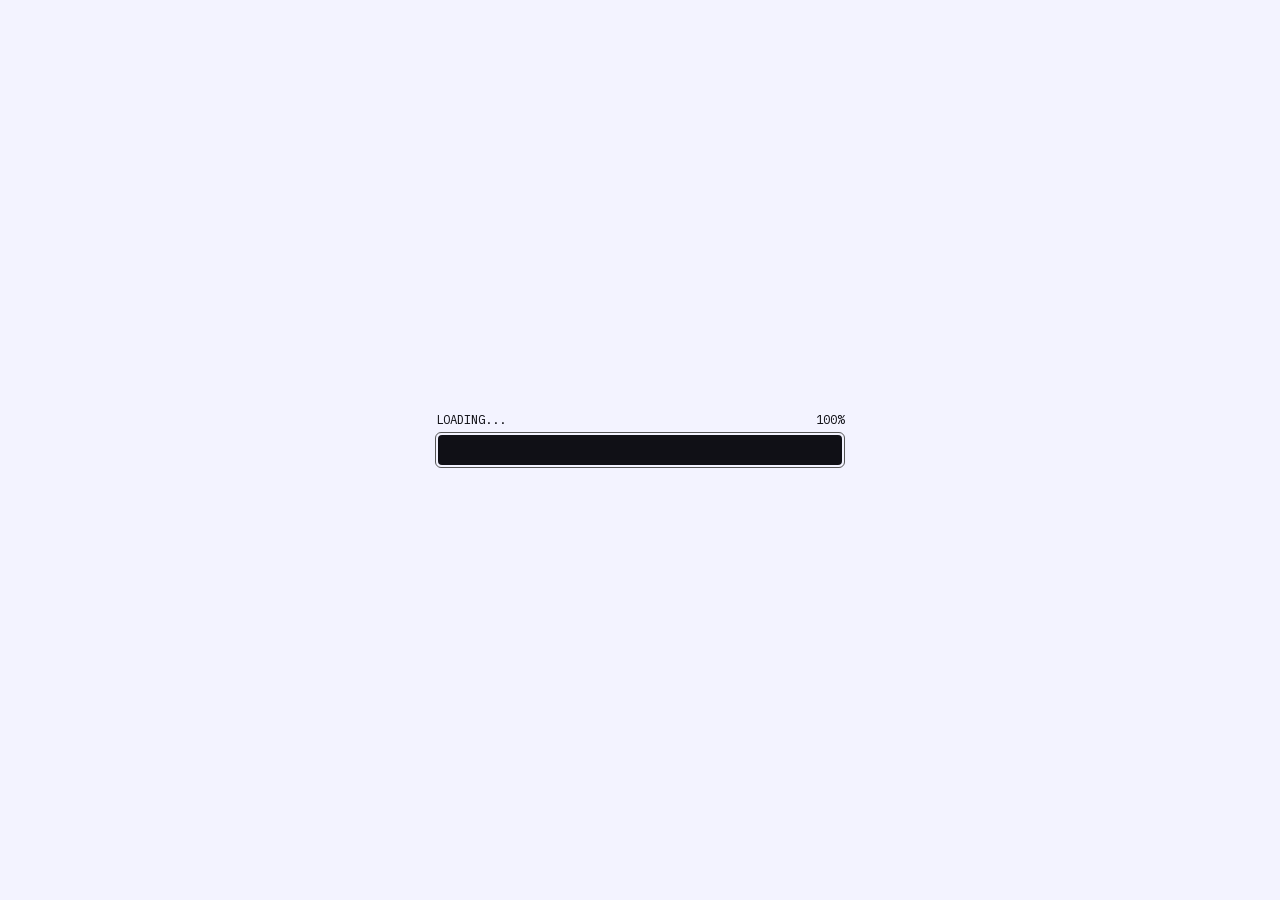
==== contact/index.html @ 95f92604 "Сайт: страницы, стили, шрифты" ====
<!DOCTYPE html><html lang="ru" data-op-end="false"> <head><meta charset="UTF-8"><meta name="viewport" content="width=device-width, initial-scale=1"><link rel="preload" as="style" fetchpriority="high" href="../fonts/fonts.css"><link rel="stylesheet" href="../fonts/fonts.css"><link rel="preload" href="../images/meme_full.webp" as="image" type="image/webp" fetchpriority="high"><link rel="icon" type="image/svg+xml" href="../favicon.svg"><title>Контакты — Андрей Хитров</title><meta name="description" content="Внедряю Claude и другие модели в рабочие процессы компаний — с правилами, проверками и предсказуемым результатом. И делаю веб-продукты, которые раньше требовали целой команды."><link rel="canonical" href="https://drynyakhitrov-byte.github.io/contact/"><link rel="sitemap" href="../sitemap.xml"><meta property="og:title" content="Контакты — Андрей Хитров"><meta property="og:description" content="Внедряю Claude и другие модели в рабочие процессы компаний — с правилами, проверками и предсказуемым результатом. И делаю веб-продукты, которые раньше требовали целой команды."><meta property="og:url" content="https://drynyakhitrov-byte.github.io/contact/"><meta property="og:image" content="https://drynyakhitrov-byte.github.io/og-image.png"><meta property="og:site_name" content="Андрей Хитров — портфолио"><meta property="og:locale" content="ru_RU"><meta name="twitter:card" content="summary_large_image"><meta name="twitter:title" content="Контакты — Андрей Хитров"><meta name="twitter:description" content="Внедряю Claude и другие модели в рабочие процессы компаний — с правилами, проверками и предсказуемым результатом. И делаю веб-продукты, которые раньше требовали целой команды."><link rel="stylesheet" href="../_astro/style.COBHKi4A.css"><script type="module" src="../_astro/hoisted.DLZDcrRD.js"></script></head> <body>  <div class="_loading_xfgot_1" data-js="loading"> <div class="_loadingMain_xfgot_10" data-js="loading-main"> <p class="_loadingText_xfgot_33" data-js="loading-text"> <span>loading...</span> <span data-js="loading-percent">0%</span> </p> <div class="_loadingProgress_xfgot_45"></div> </div>  <div class="_loadingLinks_xfgot_71"> <a href="#" class="_root_2nwwz_1" data-invert="false" target="_blank" rel="noreferrer"> <span class="_inner_2nwwz_27"> Telegram<span class="_arrow_2nwwz_35"><svg width="12" height="9" viewBox="0 0 12 9" fill="none" xmlns="http://www.w3.org/2000/svg"> <path d="M7.10603 8.30204L6.19403 7.39004L7.82803 5.75604L8.77803 4.95804L8.75903 4.90104L6.93503 5.01504H0.551025V3.72304H6.93503L8.75903 3.83704L8.77803 3.78004L7.82803 2.98204L6.19403 1.34804L7.10603 0.436035L11.039 4.36904L7.10603 8.30204Z" fill="currentColor"></path> </svg></span> </span> </a><a href="mailto:andrei.khitrov34@gmail.com" class="_root_2nwwz_1" data-invert="false" target="_blank" rel="noreferrer"> <span class="_inner_2nwwz_27"> Email<span class="_arrow_2nwwz_35"><svg width="12" height="9" viewBox="0 0 12 9" fill="none" xmlns="http://www.w3.org/2000/svg"> <path d="M7.10603 8.30204L6.19403 7.39004L7.82803 5.75604L8.77803 4.95804L8.75903 4.90104L6.93503 5.01504H0.551025V3.72304H6.93503L8.75903 3.83704L8.77803 3.78004L7.82803 2.98204L6.19403 1.34804L7.10603 0.436035L11.039 4.36904L7.10603 8.30204Z" fill="currentColor"></path> </svg></span> </span> </a> </div> </div> <div class="_frame_yk7yd_1" data-js="outer-frame"> <svg width="0" height="0" viewBox="0 0 0 0" fill="none" xmlns="http://www.w3.org/2000/svg">  <defs> <mask id="mask">  <rect id="outer-rect-mask-bg" x="0" y="0" width="0" height="0" fill="white"></rect>  <rect class="_rectRadius_yk7yd_30" id="outer-rect-mask-body" x="0" y="0" width="0" height="0" fill="black"></rect> </mask> </defs>  <rect class="_rectBg_yk7yd_23" id="outer-rect-bg" x="0" y="0" width="0" height="0" fill="var(--color-bg)" mask="url(#mask)"></rect>  <rect id="outer-rect-border" class="_rectRadius_yk7yd_30" x="0" y="0" width="0" height="0" stroke-width="1" fill="var(--color-bg)" fill-opacity="0" stroke="var(--color-border)" vector-effect="non-scaling-stroke"></rect> </svg> </div> <div class="_rightTop_yk7yd_45">  <div class="_theme_yk7yd_65"> <button class="_root_bi63f_1" data-color="light" data-js="theme-light" aria-label="светлая тема"></button> <button class="_root_bi63f_1" data-color="dark" data-js="theme-dark" aria-label="тёмная тема"></button> </div>  <p class="_clock_yk7yd_77">А<span class="_clockColon_yk7yd_92">:</span>Х</p> </div> <button class="_button_2f0wn_1" aria-expanded="false" aria-controls="hamburger-menu" data-js="hamburger-button"> <span class="_buttonLine_2f0wn_24"></span> <span class="_buttonLine_2f0wn_24"></span> <span class="_buttonLine_2f0wn_24"></span> </button> <div class="_menu_2f0wn_52" id="hamburger-menu" class="_menu_2f0wn_52" data-js="hamburger-menu" aria-hidden="true"> <ul class="_list_2f0wn_73"> <li> <a href="/" class="_link_2f0wn_81" data-js="hamburger-menu-link"> главная </a> </li><li> <a href="/works/" class="_link_2f0wn_81" data-js="hamburger-menu-link"> проекты </a> </li><li> <a href="/profile/" class="_link_2f0wn_81" data-js="hamburger-menu-link"> обо мне </a> </li><li> <a href="/contact/" class="_link_2f0wn_81" data-js="hamburger-menu-link"> контакты </a> </li> </ul> <div class="_line_2f0wn_100"> <span class="_line_yr5zo_2"></span> </div> <ul class="_sns_2f0wn_74"> <li> <a href="#" class="_link_2f0wn_81" target="_blank" rel="noopener noreferrer" data-js="hamburger-menu-link"> Telegram </a> </li><li> <a href="mailto:andrei.khitrov34@gmail.com" class="_link_2f0wn_81" target="_blank" rel="noopener noreferrer" data-js="hamburger-menu-link"> Email </a> </li> </ul> </div>  <div class="_wrapper_lwnf9_9" data-js="wrapper" tabindex="-1"> <div class="_content_lwnf9_22" data-js="content"> <header class="_header_10du9_1" data-js="header"> <a href="/" class="_logo_10du9_10"><svg width="41" height="40" viewBox="0 0 41 40" fill="none" xmlns="http://www.w3.org/2000/svg" aria-label="Андрей Хитров"> <path d="M16.186 5.55681H0.0167575C0.012313 5.55681 0.00805065 5.55504 0.00490794 5.5519C0.00176522 5.54876 0 5.54449 0 5.54005V0.0167583C0 0.0123138 0.00176522 0.00805145 0.00490794 0.00490874C0.00805065 0.00176602 0.012313 0 0.0167575 0H40.0398C40.0443 0 40.0485 0.00176602 40.0517 0.00490874C40.0548 0.00805145 40.0566 0.0123138 40.0566 0.0167583V5.54005C40.0566 5.54449 40.0548 5.54876 40.0517 5.5519C40.0485 5.55504 40.0443 5.55681 40.0398 5.55681H23.848C23.8452 5.55687 23.8423 5.55768 23.8399 5.55914C23.8374 5.56061 23.8353 5.56269 23.8339 5.56519L20.0314 12.151C20.03 12.1537 20.0279 12.1558 20.0253 12.1574C20.0227 12.1589 20.0198 12.1597 20.0168 12.1597C20.0138 12.1597 20.0108 12.1589 20.0083 12.1574C20.0057 12.1558 20.0035 12.1537 20.0021 12.151L16.2002 5.56519C16.1987 5.56269 16.1967 5.56061 16.1942 5.55914C16.1917 5.55768 16.1889 5.55687 16.186 5.55681Z" fill="currentColor"></path> <path d="M18.4321 12.3909H0.0167575C0.012313 12.3909 0.00805065 12.3891 0.00490794 12.386C0.00176523 12.3829 0 12.3786 0 12.3741V6.93412C0 6.92967 0.00176523 6.92541 0.00490794 6.92227C0.00805065 6.91912 0.012313 6.91736 0.0167575 6.91736H15.1428C15.1457 6.91737 15.1484 6.91809 15.1509 6.91947C15.1534 6.92084 15.1555 6.92282 15.157 6.92521L18.4468 12.3652C18.4484 12.3678 18.4493 12.3708 18.4493 12.3738C18.4494 12.3768 18.4486 12.3798 18.4471 12.3825C18.4456 12.3851 18.4434 12.3873 18.4408 12.3888C18.4381 12.3902 18.4351 12.391 18.4321 12.3909Z" fill="currentColor"></path> <path d="M24.9369 6.91736H40.0389C40.0412 6.91736 40.0435 6.91782 40.0457 6.91871C40.0478 6.91961 40.0498 6.92092 40.0515 6.92257C40.0531 6.92423 40.0544 6.92619 40.0553 6.92835C40.0562 6.93051 40.0567 6.93283 40.0567 6.93516V12.3731C40.0567 12.3754 40.0562 12.3777 40.0553 12.3799C40.0544 12.3821 40.0531 12.384 40.0515 12.3857C40.0498 12.3873 40.0478 12.3887 40.0457 12.3895C40.0435 12.3904 40.0412 12.3909 40.0389 12.3909H21.6481C21.645 12.3909 21.6418 12.3901 21.6391 12.3885C21.6363 12.3869 21.6341 12.3846 21.6325 12.3818C21.631 12.379 21.6302 12.3758 21.6303 12.3727C21.6303 12.3695 21.6313 12.3664 21.6329 12.3637L24.9217 6.92574C24.9233 6.92316 24.9255 6.92104 24.9282 6.91957C24.9308 6.91811 24.9338 6.91734 24.9369 6.91736Z" fill="currentColor"></path> <path d="M40.0566 26.0303C40.0566 26.034 40.0551 26.0376 40.0524 26.0403C40.0498 26.0429 40.0462 26.0444 40.0424 26.0444H0.0141397C0.0103897 26.0444 0.00679328 26.0429 0.00414162 26.0403C0.00148996 26.0376 0 26.034 0 26.0303V13.6085C0 13.6047 0.00148996 13.6012 0.00414162 13.5985C0.00679328 13.5958 0.0103897 13.5944 0.0141397 13.5944H40.0424C40.0462 13.5944 40.0498 13.5958 40.0524 13.5985C40.0551 13.6012 40.0566 13.6047 40.0566 13.6085V26.0303ZM34.0106 19.1737C34.0106 19.1688 34.0087 19.1642 34.0053 19.1607C34.0018 19.1573 33.9972 19.1554 33.9923 19.1554H6.14805C6.14319 19.1554 6.13852 19.1573 6.13509 19.1607C6.13165 19.1642 6.12972 19.1688 6.12972 19.1737V20.4525C6.12972 20.4574 6.13165 20.462 6.13509 20.4655C6.13852 20.4689 6.14319 20.4709 6.14805 20.4709H33.9923C33.9972 20.4709 34.0018 20.4689 34.0053 20.4655C34.0087 20.462 34.0106 20.4574 34.0106 20.4525V19.1737Z" fill="currentColor"></path> <path d="M7.75052 34.4222V27.5661C7.75052 27.5615 7.75234 27.5571 7.75558 27.5539C7.75882 27.5507 7.76322 27.5488 7.7678 27.5488H40.0393C40.0439 27.5488 40.0483 27.5507 40.0515 27.5539C40.0548 27.5571 40.0566 27.5615 40.0566 27.5661V39.9827C40.0566 39.9872 40.0548 39.9916 40.0515 39.9949C40.0483 39.9981 40.0439 39.9999 40.0393 39.9999H0.0172817C0.0126983 39.9999 0.00830228 39.9981 0.00506136 39.9949C0.00182044 39.9916 0 39.9872 0 39.9827V27.5661C0 27.5615 0.00182044 27.5571 0.00506136 27.5539C0.00830228 27.5507 0.0126983 27.5488 0.0172817 27.5488H6.11244C6.11702 27.5488 6.12142 27.5507 6.12466 27.5539C6.1279 27.5571 6.12972 27.5615 6.12972 27.5661V34.4222C6.12972 34.4244 6.13016 34.4267 6.13103 34.4288C6.1319 34.4309 6.13318 34.4328 6.13478 34.4344C6.13639 34.436 6.13829 34.4373 6.14039 34.4381C6.14248 34.439 6.14473 34.4395 6.147 34.4395H7.73324C7.73782 34.4395 7.74222 34.4376 7.74546 34.4344C7.7487 34.4312 7.75052 34.4268 7.75052 34.4222ZM34.0117 33.1412C34.0117 33.139 34.0112 33.1367 34.0104 33.1346C34.0095 33.1325 34.0082 33.1306 34.0066 33.129C34.005 33.1274 34.0031 33.1262 34.001 33.1253C33.9989 33.1244 33.9967 33.124 33.9944 33.124H13.7991C13.7945 33.124 13.7901 33.1258 13.7868 33.129C13.7836 33.1323 13.7818 33.1367 13.7818 33.1412V34.4222C13.7818 34.4244 13.7822 34.4267 13.7831 34.4288C13.784 34.4309 13.7852 34.4328 13.7868 34.4344C13.7885 34.436 13.7904 34.4373 13.7925 34.4381C13.7946 34.439 13.7968 34.4395 13.7991 34.4395H33.9944C33.9967 34.4395 33.9989 34.439 34.001 34.4381C34.0031 34.4373 34.005 34.436 34.0066 34.4344C34.0082 34.4328 34.0095 34.4309 34.0104 34.4288C34.0112 34.4267 34.0117 34.4244 34.0117 34.4222V33.1412Z" fill="currentColor"></path> </svg></a> <nav class="_menu_10du9_25" data-js="header-menu"> <ul class="_menuList_10du9_44"> <li class="_menuItem_10du9_55" data-js="header-menu-item" data-id="index"> <a href="/" class="_menuLink_10du9_60"> главная </a> </li><li class="_menuItem_10du9_55" data-js="header-menu-item" data-id="works"> <a href="/works/" class="_menuLink_10du9_60"> проекты </a> </li><li class="_menuItem_10du9_55" data-js="header-menu-item" data-id="profile"> <a href="/profile/" class="_menuLink_10du9_60"> обо мне </a> </li><li class="_menuItem_10du9_55" data-js="header-menu-item" data-id="contact"> <a href="/contact/" class="_menuLink_10du9_60"> контакты </a> </li> </ul> <div class="_menuCurrent_10du9_68" data-js="header-menu-current"></div> </nav> <ul class="_sns_10du9_86"> <li> <a href="#" class="_root_2nwwz_1" data-invert="true" target="_blank" rel="noreferrer"> <span class="_inner_2nwwz_27"> Telegram<span class="_arrow_2nwwz_35"><svg width="12" height="9" viewBox="0 0 12 9" fill="none" xmlns="http://www.w3.org/2000/svg"> <path d="M7.10603 8.30204L6.19403 7.39004L7.82803 5.75604L8.77803 4.95804L8.75903 4.90104L6.93503 5.01504H0.551025V3.72304H6.93503L8.75903 3.83704L8.77803 3.78004L7.82803 2.98204L6.19403 1.34804L7.10603 0.436035L11.039 4.36904L7.10603 8.30204Z" fill="currentColor"></path> </svg></span> </span> </a> </li><li> <a href="mailto:andrei.khitrov34@gmail.com" class="_root_2nwwz_1" data-invert="true" target="_blank" rel="noreferrer"> <span class="_inner_2nwwz_27"> Email<span class="_arrow_2nwwz_35"><svg width="12" height="9" viewBox="0 0 12 9" fill="none" xmlns="http://www.w3.org/2000/svg"> <path d="M7.10603 8.30204L6.19403 7.39004L7.82803 5.75604L8.77803 4.95804L8.75903 4.90104L6.93503 5.01504H0.551025V3.72304H6.93503L8.75903 3.83704L8.77803 3.78004L7.82803 2.98204L6.19403 1.34804L7.10603 0.436035L11.039 4.36904L7.10603 8.30204Z" fill="currentColor"></path> </svg></span> </span> </a> </li> </ul> </header> <main id="swup" class="_main_lwnf9_28" data-js="main">  <div class="_page_1mtkv_1" data-js="contact"> <div class="_heading_1mtkv_7"> <div class="_root_1ppyp_1" data-js="heading"> <h1 class="_main_1ppyp_6" data-js="heading-text" translate="no">contact</h1> <div class="_barcode_1ppyp_30"> <span class="_barcode_iyu6r_1" aria-hidden="true" translate="no" text="contact" data-js="heading-barcode">contact</span> </div> </div> <div class="_headingDesc_1mtkv_18"><p>Напишите через форму</p><p>или сразу на <a href="mailto:andrei.khitrov34@gmail.com">почту</a>.</p><p>Опишите задачу, сроки и бюджет — разберём за один созвон.</p></div> </div> <div class="_body_1mtkv_38"> <div class="_deco_1mtkv_49"> <div class="_decoSpace_1mtkv_59"> <span class="_line_yr5zo_2"></span> <div class="_decoSticker1_1mtkv_67" data-js="sticker"> <img src="../images/sticker_01.jpg" alt=""> </div> <div class="_decoSticker2_1mtkv_77" data-js="sticker"> <img src="../images/sticker_02.jpg" alt=""> </div> </div> <div class="_decoCross_1mtkv_87"> <span class="_wrapper_zpylq_1" data-js="dashed-cross"> <span class="_line1_zpylq_8"><span class="_line_yr5zo_2"></span></span> <span class="_line2_zpylq_9"><span class="_line_yr5zo_2"></span></span> </span> </div> </div> <div class="_content_1mtkv_92"> <h2 class="_contentHeading_1mtkv_109"> (форма) </h2> <form class="_form_1mtkv_113" data-js="contact-form"> <div class="_formBlock_1mtkv_122">  <label class="_label_1mtkv_140" for="name"> Имя </label> <input class="_input_1mtkv_145" type="text" name="name" required="required" placeholder="Имя"> </div> <div class="_formBlock_1mtkv_122"> <label class="_label_1mtkv_140" for="email"> Email </label> <input class="_input_1mtkv_145" type="email" name="email" required="required" placeholder="info@example.com"> </div> <div class="_formBlock_1mtkv_122"> <label class="_label_1mtkv_140" for="message"> Сообщение </label> <textarea class="_textarea_1mtkv_146" name="message" required="required" placeholder="Опишите задачу"></textarea> </div>  <div class="_error_1mtkv_208" data-js="contact-error"><p>Не получилось отправить сообщение.</p><p>Попробуйте ещё раз</p><p>или напишите мне на <a href="mailto:andrei.khitrov34@gmail.com">почту</a> напрямую.</p></div> <button class="_formSubmit_1mtkv_171" type="submit" data-js="contact-submit"> отправить </button> <p class="_barcode_1mtkv_225"> <span class="_barcode_iyu6r_1" aria-hidden="true" translate="no" text="contact">contact</span> </p> </form> </div> </div> </div>  </main> <footer class="_root_m7rmt_1" data-js="footer"> <div class="_inner_m7rmt_9"> <div class="_grid_m7rmt_19"> <div class="_wrapper_oc6qz_1" data-js="grid" data-outline="true" data-common="true"> <canvas></canvas> </div> </div> <ul class="_sns_m7rmt_35"> <li> <a href="#" class="_snsLink_m7rmt_45"> Telegram </a> </li><li> <a href="mailto:andrei.khitrov34@gmail.com" class="_snsLink_m7rmt_45"> Email </a> </li><li> <a href="#" class="_snsLink_m7rmt_45"> GitHub </a> </li> </ul> <div> <div class="_barcode_m7rmt_76"> <span class="_barcode_iyu6r_1" aria-hidden="true" translate="no" text="footer">footer</span> </div> <p class="_copyright_m7rmt_82">(c) Андрей Хитров</p> </div> <div class="_glHolo_m7rmt_88" data-js="footer-gl-holo"> <canvas></canvas> </div> </div> <div class="_glMeme_m7rmt_103" data-js="footer-gl-meme"> <canvas></canvas> </div> </footer> <div class="_overlay_1lh9n_1" data-js="transition-overlay"> <canvas></canvas> </div> </div> </div> <div class="_scrollbar_1rdgu_1" data-scrollbar="container" data-visible="false"> <div class="_thumb_1rdgu_17" data-scrollbar="thumb"></div> </div> <!-- at 1:09 ?? --> <div class="_at109_183c8_1" data-js="at109"> <template data-js="at109-template"> <div class="_dialog_183c8_11" data-js="at109-dialog"> <div class="_root_3fli2_1" data-js="dialog-box"> <div class="_inner_3fli2_23"> <div class="_header_3fli2_40" data-js="dialog-box-header"> <h2 class="_title_3fli2_59">at_andrei.txt</h2> <button class="_close_3fli2_70" data-js="dialog-box-close" aria-label="close"> <span class="_closeInner_3fli2_91"></span> </button> </div> <div class="_body_3fli2_117">  <div class="_dialogBody_183c8_24"> <p>Андрей Хитров</p> </div>  </div> </div> </div> </div> </template> </div>   </body></html>
---- fonts/fonts.css ----
/* cyrillic-ext */
@font-face {
  font-family: 'IBM Plex Mono';
  font-style: normal;
  font-weight: 400;
  font-display: swap;
  src: url(files/-F63fjptAgt5VM-kVkqdyU8n1iIq131nj-otFQ.woff2) format('woff2');
  unicode-range: U+0460-052F, U+1C80-1C8A, U+20B4, U+2DE0-2DFF, U+A640-A69F, U+FE2E-FE2F;
}
/* cyrillic */
@font-face {
  font-family: 'IBM Plex Mono';
  font-style: normal;
  font-weight: 400;
  font-display: swap;
  src: url(files/-F63fjptAgt5VM-kVkqdyU8n1isq131nj-otFQ.woff2) format('woff2');
  unicode-range: U+0301, U+0400-045F, U+0490-0491, U+04B0-04B1, U+2116;
}
/* vietnamese */
@font-face {
  font-family: 'IBM Plex Mono';
  font-style: normal;
  font-weight: 400;
  font-display: swap;
  src: url(files/-F63fjptAgt5VM-kVkqdyU8n1iAq131nj-otFQ.woff2) format('woff2');
  unicode-range: U+0102-0103, U+0110-0111, U+0128-0129, U+0168-0169, U+01A0-01A1, U+01AF-01B0, U+0300-0301, U+0303-0304, U+0308-0309, U+0323, U+0329, U+1EA0-1EF9, U+20AB;
}
/* latin-ext */
@font-face {
  font-family: 'IBM Plex Mono';
  font-style: normal;
  font-weight: 400;
  font-display: swap;
  src: url(files/-F63fjptAgt5VM-kVkqdyU8n1iEq131nj-otFQ.woff2) format('woff2');
  unicode-range: U+0100-02BA, U+02BD-02C5, U+02C7-02CC, U+02CE-02D7, U+02DD-02FF, U+0304, U+0308, U+0329, U+1D00-1DBF, U+1E00-1E9F, U+1EF2-1EFF, U+2020, U+20A0-20AB, U+20AD-20C0, U+2113, U+2C60-2C7F, U+A720-A7FF;
}
/* latin */
@font-face {
  font-family: 'IBM Plex Mono';
  font-style: normal;
  font-weight: 400;
  font-display: swap;
  src: url(files/-F63fjptAgt5VM-kVkqdyU8n1i8q131nj-o.woff2) format('woff2');
  unicode-range: U+0000-00FF, U+0131, U+0152-0153, U+02BB-02BC, U+02C6, U+02DA, U+02DC, U+0304, U+0308, U+0329, U+2000-206F, U+20AC, U+2122, U+2191, U+2193, U+2212, U+2215, U+FEFF, U+FFFD;
}
/* latin */
@font-face {
  font-family: 'Libre Barcode 128';
  font-style: normal;
  font-weight: 400;
  font-display: swap;
  src: url(files/cIfnMbdUsUoiW3O_hVviCwVjuLtXeK_H9AIG0TzG.woff2) format('woff2');
  unicode-range: U+0000-00FF, U+0131, U+0152-0153, U+02BB-02BC, U+02C6, U+02DA, U+02DC, U+0304, U+0308, U+0329, U+2000-206F, U+20AC, U+2122, U+2191, U+2193, U+2212, U+2215, U+FEFF, U+FFFD;
}
---- fonts/fonts.css ----
/* cyrillic-ext */
@font-face {
  font-family: 'IBM Plex Mono';
  font-style: normal;
  font-weight: 400;
  font-display: swap;
  src: url(files/-F63fjptAgt5VM-kVkqdyU8n1iIq131nj-otFQ.woff2) format('woff2');
  unicode-range: U+0460-052F, U+1C80-1C8A, U+20B4, U+2DE0-2DFF, U+A640-A69F, U+FE2E-FE2F;
}
/* cyrillic */
@font-face {
  font-family: 'IBM Plex Mono';
  font-style: normal;
  font-weight: 400;
  font-display: swap;
  src: url(files/-F63fjptAgt5VM-kVkqdyU8n1isq131nj-otFQ.woff2) format('woff2');
  unicode-range: U+0301, U+0400-045F, U+0490-0491, U+04B0-04B1, U+2116;
}
/* vietnamese */
@font-face {
  font-family: 'IBM Plex Mono';
  font-style: normal;
  font-weight: 400;
  font-display: swap;
  src: url(files/-F63fjptAgt5VM-kVkqdyU8n1iAq131nj-otFQ.woff2) format('woff2');
  unicode-range: U+0102-0103, U+0110-0111, U+0128-0129, U+0168-0169, U+01A0-01A1, U+01AF-01B0, U+0300-0301, U+0303-0304, U+0308-0309, U+0323, U+0329, U+1EA0-1EF9, U+20AB;
}
/* latin-ext */
@font-face {
  font-family: 'IBM Plex Mono';
  font-style: normal;
  font-weight: 400;
  font-display: swap;
  src: url(files/-F63fjptAgt5VM-kVkqdyU8n1iEq131nj-otFQ.woff2) format('woff2');
  unicode-range: U+0100-02BA, U+02BD-02C5, U+02C7-02CC, U+02CE-02D7, U+02DD-02FF, U+0304, U+0308, U+0329, U+1D00-1DBF, U+1E00-1E9F, U+1EF2-1EFF, U+2020, U+20A0-20AB, U+20AD-20C0, U+2113, U+2C60-2C7F, U+A720-A7FF;
}
/* latin */
@font-face {
  font-family: 'IBM Plex Mono';
  font-style: normal;
  font-weight: 400;
  font-display: swap;
  src: url(files/-F63fjptAgt5VM-kVkqdyU8n1i8q131nj-o.woff2) format('woff2');
  unicode-range: U+0000-00FF, U+0131, U+0152-0153, U+02BB-02BC, U+02C6, U+02DA, U+02DC, U+0304, U+0308, U+0329, U+2000-206F, U+20AC, U+2122, U+2191, U+2193, U+2212, U+2215, U+FEFF, U+FFFD;
}
/* latin */
@font-face {
  font-family: 'Libre Barcode 128';
  font-style: normal;
  font-weight: 400;
  font-display: swap;
  src: url(files/cIfnMbdUsUoiW3O_hVviCwVjuLtXeK_H9AIG0TzG.woff2) format('woff2');
  unicode-range: U+0000-00FF, U+0131, U+0152-0153, U+02BB-02BC, U+02C6, U+02DA, U+02DC, U+0304, U+0308, U+0329, U+2000-206F, U+20AC, U+2122, U+2191, U+2193, U+2212, U+2215, U+FEFF, U+FFFD;
}
---- _astro/style.COBHKi4A.css ----
@charset "UTF-8";._page_1odn1_1{position:relative;width:100%;padding:var(--padding-outside) var(--padding-outside) 0}._body_1odn1_7{padding:9.84375rem var(--padding-content) 6.09375rem}@media screen and (max-width: 768px){._body_1odn1_7{padding:6.09375rem var(--padding-content) 3.75rem}}._desc_1odn1_16{margin-top:2.34375rem}@media screen and (max-width: 768px){._desc_1odn1_16{margin-top:.9375rem}}._link_1odn1_25{display:flex;margin-top:2.34375rem;margin-left:-.125rem}._root_1ppyp_1{position:relative;display:block}._main_1ppyp_6{display:flex;font-family:var(--font-ibm),sans-serif;font-size:var(--font-size-h2);text-transform:uppercase;opacity:0}._main_1ppyp_6:after{display:block;content:"_";animation:_cursor_1ppyp_1 1s infinite step-start}@keyframes _cursor_1ppyp_1{0%{opacity:1}50%{opacity:0}to{opacity:1}}._barcode_1ppyp_30 span{opacity:0}._barcode_iyu6r_1{font-family:var(--font-barcode);font-size:var(--font-size-barcode);pointer-events:none;line-height:1;-moz-user-select:none;-webkit-user-select:none;user-select:none;-webkit-touch-callout:none}._root_2nwwz_1{display:block;border-radius:100vh;color:var(--color-text);background-color:var(--color-bg);border:solid 1px var(--color-border);transition:background-color var(--duration-hover-material) var(--ease-base-material),color var(--duration-hover-material) var(--ease-base-material)}@media (hover: hover) and (pointer: fine){._root_2nwwz_1:hover{background-color:var(--color-text);color:var(--color-bg)}}._root_2nwwz_1[data-invert=true]{border-color:var(--color-text);background-color:var(--color-text);color:var(--color-bg)}@media (hover: hover) and (pointer: fine){._root_2nwwz_1[data-invert=true]:hover{background-color:var(--color-bg);color:var(--color-text)}}._inner_2nwwz_27{display:flex;align-items:center;justify-content:center;gap:.5em;padding:.25em 1.2em .3em}._arrow_2nwwz_35{width:.8em;display:flex;align-items:center;justify-content:center;margin-top:.16em}[target=_blank] ._arrow_2nwwz_35{transform:rotate(-45deg)}/*! destyle.css v4.0.0 | MIT License | https://github.com/nicolas-cusan/destyle.css */*,:before,:after{box-sizing:border-box;border-style:solid;border-width:0}html{line-height:1.15;-webkit-text-size-adjust:100%;-webkit-tap-highlight-color:transparent}body{margin:0}main{display:block}p,table,blockquote,address,pre,iframe,form,figure,dl{margin:0}h1,h2,h3,h4,h5,h6{font-size:inherit;font-weight:inherit;margin:0}ul,ol{margin:0;padding:0;list-style:none}dt{font-weight:700}dd{margin-left:0}hr{box-sizing:content-box;height:0;overflow:visible;border-top-width:1px;margin:0;clear:both;color:inherit}pre{font-family:monospace,monospace;font-size:inherit}address{font-style:inherit}a{background-color:transparent;text-decoration:none;color:inherit}abbr[title]{-webkit-text-decoration:underline dotted;text-decoration:underline dotted}b,strong{font-weight:bolder}code,kbd,samp{font-family:monospace,monospace;font-size:inherit}small{font-size:80%}sub,sup{font-size:75%;line-height:0;position:relative;vertical-align:baseline}sub{bottom:-.25em}sup{top:-.5em}svg,img,embed,object,iframe{vertical-align:bottom}button,input,optgroup,select,textarea{-webkit-appearance:none;-moz-appearance:none;appearance:none;vertical-align:middle;color:inherit;font:inherit;background:transparent;padding:0;margin:0;border-radius:0;text-align:inherit;text-transform:inherit}button,[type=button],[type=reset],[type=submit]{cursor:pointer}button:disabled,[type=button]:disabled,[type=reset]:disabled,[type=submit]:disabled{cursor:default}:-moz-focusring{outline:auto}select:disabled{opacity:inherit}option{padding:0}fieldset{margin:0;padding:0;min-width:0}legend{padding:0}progress{vertical-align:baseline}textarea{overflow:auto}[type=number]::-webkit-inner-spin-button,[type=number]::-webkit-outer-spin-button{height:auto}[type=search]{outline-offset:-2px}[type=search]::-webkit-search-decoration{-webkit-appearance:none}::-webkit-file-upload-button{-webkit-appearance:button;font:inherit}[type=number]{-moz-appearance:textfield}label[for]{cursor:pointer}details{display:block}summary{display:list-item}[contenteditable]:focus{outline:auto}table{border-color:inherit;border-collapse:collapse}caption{text-align:left}td,th{vertical-align:top;padding:0}th{text-align:left;font-weight:700}:root{--padding-outside: 20px;--padding-content: 3.5rem;--global-header-height: 4.5rem;--global-footer-holo-height: 6.09375rem;--grid-columns: 12;--font-ibm: "IBM Plex Mono";--font-ja: "Hiragino Kaku Gothic ProN", "Hiragino Sans";--font-barcode: "Libre Barcode 128", system-ui;--font-size-small: .75rem;--font-size-base-ja: .875rem;--font-size-base-en: .9375rem;--font-size-h3: 1.1875rem;--font-size-medium: 1.525rem;--font-size-large: 2.1375rem;--font-size-h2: 3.5625rem;--font-size-barcode: 3rem;--line-height: 1.75;--color-white-1: #fff;--color-white-2: #f3f3ff;--color-white-3: #a4a4a4;--color-black-1: #000;--color-black-2: #101016;--color-black-3: #565656;--color-bg: var(--color-white-2);--color-text: var(--color-black-2);--color-border: var(--color-black-3);--z-index-109: 999999;--z-index-loading: 99999;--z-index-modal: 11000;--z-index-scrollbar: 10000;--z-index-hamburger-menu: 6000;--z-index-outer-frame: 2000;--z-index-header: 1000;--ease-out-expo: cubic-bezier(.16, 1, .3, 1);--ease-out-quint: cubic-bezier(.22, 1, .36, 1);--ease-base-transform: var(--ease-out-expo);--ease-base-material: ease-out;--duration-base-transform: .4s;--duration-base-material: .15s;--duration-hover-material: 0s;width:100%;height:100svh;font-family:var(--font-ibm),var(--font-ja),sans-serif;font-size:clamp(14px,1.1111111111vw,16px);-webkit-font-smoothing:antialiased;-moz-osx-font-smoothing:grayscale;overflow:hidden;scrollbar-width:none;-ms-overflow-style:none}@media screen and (max-width: 1024px){:root{--padding-content: 2rem}}@media screen and (max-width: 768px){:root{--padding-outside: 15px;--padding-content: .875rem;--global-header-height: 2.5rem;--global-footer-holo-height: 3.75rem;--grid-columns: 6;--font-size-small: .625rem;--font-size-base-ja: .78125rem;--font-size-base-en: .8125rem;--font-size-h3: .9375rem;--font-size-medium: 1.25rem;--font-size-large: 1.75rem;--font-size-h2: 2.625rem;--font-size-barcode: 2.25rem}}:root[data-theme=dark]{--color-bg: var(--color-black-2);--color-text: var(--color-white-1);--color-border: var(--color-white-3)}:root::-webkit-scrollbar{display:none}@media screen and (max-width: 768px){:root{font-size:16px}}body{width:100%;height:100%;overflow:hidden;font-size:var(--font-size-base-ja);line-height:var(--line-height);color:var(--color-text);background-color:var(--color-bg)}img,svg{width:100%;height:auto;pointer-events:none}:where(dialog){width:unset;max-width:unset;height:unset;max-height:unset;padding:unset;color:unset;background-color:unset;border:unset;overflow:unset}:focus-visible{outline:solid 2px var(--color-text);outline-offset:1px}::-moz-selection{background-color:var(--color-text);color:var(--color-bg)}::selection{background-color:var(--color-text);color:var(--color-bg)}html.is-changing #swup{opacity:1}html.is-animating #swup{opacity:0}.tp-dfwv{display:none;z-index:var(--z-index-modal)}@media screen and (max-width: 768px){[data-only-show=pc]{display:none!important}}@media not all and (max-width: 768px){[data-only-show=sp]{display:none!important}}.c-typewriter-cursor{display:inline-block;width:.75em;height:.2em;margin-right:.4em;margin-bottom:-.05em;vertical-align:baseline;background-color:currentColor}._loading_lwnf9_1{position:fixed;width:100vw;height:100svh;background-color:var(--color-bg);z-index:var(--z-index-loading)}._wrapper_lwnf9_9{width:100vw;height:100svh;overflow-y:auto;overscroll-behavior-y:none;opacity:0;scrollbar-width:none;-ms-overflow-style:none}._wrapper_lwnf9_9::-webkit-scrollbar{display:none}._content_lwnf9_22{position:relative;width:100%;overflow:clip}._main_lwnf9_28{width:100%;transition:opacity 1ms linear;transform-origin:center 50svh}._header_10du9_1{position:absolute;top:var(--padding-outside);left:0;right:0;margin:0 auto;width:calc(100% - var(--padding-outside) * 2)}._logo_10du9_10{position:relative;display:block;margin-top:.9375rem;margin-left:.9375rem;width:2.5rem;color:var(--color-text);z-index:var(--z-index-header)}@media screen and (max-width: 768px){._logo_10du9_10{width:2rem}}._menu_10du9_25{position:fixed;width:-moz-fit-content;width:fit-content;height:3rem;left:0;right:0;top:calc(var(--padding-outside) + 1.40625rem);margin:0 auto;border:solid 1px var(--color-border);border-radius:.375rem;background-color:var(--color-bg);z-index:var(--z-index-header)}@media screen and (max-width: 768px){._menu_10du9_25{display:none}}._menuList_10du9_44{height:100%;display:flex;align-items:center;gap:1.125rem;padding:.5rem}[data-theme=dark] ._menuList_10du9_44{mix-blend-mode:difference}._menuItem_10du9_55{height:100%;padding:0 1rem}._menuLink_10du9_60{display:flex;align-items:center;height:100%;font-size:var(--font-size-base-en);text-transform:uppercase}._menuCurrent_10du9_68{position:absolute;top:0;left:0;width:0;height:0;background-color:var(--color-white-1);border-radius:.25rem;z-index:1;pointer-events:none;mix-blend-mode:difference;transition:width var(--duration-base-transform) var(--ease-base-transform),height var(--duration-base-transform) var(--ease-base-transform),transform var(--duration-base-transform) var(--ease-base-transform)}[data-theme=dark] ._menuCurrent_10du9_68{z-index:-1;mix-blend-mode:normal}._sns_10du9_86{position:fixed;display:flex;align-items:center;gap:.46875rem;right:calc(var(--padding-outside) + 1.40625rem);top:calc(var(--padding-outside) + 1.40625rem);z-index:var(--z-index-header)}@media screen and (max-width: 1024px){._sns_10du9_86{flex-direction:column;align-items:flex-end}}@media screen and (max-width: 768px){._sns_10du9_86{display:none}}._root_m7rmt_1{position:relative;width:100%;height:100vh;padding:0 0 var(--padding-outside);border-top:solid 1px var(--color-border)}._inner_m7rmt_9{position:relative;display:flex;align-items:flex-end;justify-content:space-between;width:100%;height:100%;padding:3.75rem calc(var(--padding-outside) * 2) calc(var(--global-footer-holo-height) + .9375rem)}._grid_m7rmt_19{position:absolute;width:72vw;height:50svh;inset:0;margin:auto;transform:translateY(-2.5rem)}@media screen and (max-width: 768px){._grid_m7rmt_19{width:90%;height:54%;transform:translateY(-2.5rem)}}._sns_m7rmt_35{display:flex;gap:1.25rem}@media screen and (max-width: 576px){._sns_m7rmt_35{display:block}}._snsLink_m7rmt_45{display:flex;align-items:center;text-decoration:underline;text-decoration-thickness:1px;text-underline-offset:.1875rem;text-decoration-color:color-mix(in srgb,currentColor 60%,transparent)}@media (hover: hover) and (pointer: fine){._snsLink_m7rmt_45:hover{text-decoration:none}}._credit_m7rmt_59{font-size:var(--font-size-small);text-align:end;opacity:.5}._credit_m7rmt_59 a{text-decoration:underline;text-decoration-thickness:1px;text-underline-offset:.1875rem;text-decoration-color:color-mix(in srgb,currentColor 60%,transparent)}@media (hover: hover) and (pointer: fine){._credit_m7rmt_59 a:hover{text-decoration:none}}._barcode_m7rmt_76{display:flex;justify-content:flex-end;margin-top:.46875rem}._copyright_m7rmt_82{font-size:var(--font-size-small);text-align:end;margin-top:-.625rem}._glHolo_m7rmt_88{position:absolute;left:0;bottom:0;width:100%;height:var(--global-footer-holo-height);overflow:hidden;border-top:solid 1px var(--color-border)}._glHolo_m7rmt_88 canvas{display:block;width:100%;height:100%}._glMeme_m7rmt_103{position:absolute;width:100%;height:100%;top:0;left:0;pointer-events:none;z-index:calc(var(--z-index-outer-frame) + 1);overflow:hidden}._glMeme_m7rmt_103 canvas{width:100%;height:100%}._wrapper_oc6qz_1{position:absolute;top:0;left:0;width:100%;height:100%;pointer-events:none;color:var(--color-border);overflow:hidden}._wrapper_oc6qz_1 canvas{width:100%;height:100%}._button_2f0wn_1{position:fixed;right:calc(var(--padding-outside) + var(--padding-content));bottom:calc(var(--padding-outside) + var(--padding-content));width:2.5rem;height:2.5rem;border:solid 1px var(--color-border);border-radius:.25rem;background-color:var(--color-bg);z-index:calc(var(--z-index-hamburger-menu) + 1);touch-action:manipulation;transition:opacity var(--duration-base-transform) var(--ease-base-transform),transform var(--duration-base-transform) var(--ease-base-transform)}[data-op-end=false] ._button_2f0wn_1{opacity:0;transform:scale(.8) translateZ(0)}@media not all and (max-width: 768px){._button_2f0wn_1{display:none}}._buttonLine_2f0wn_24{display:block;position:absolute;width:1.125rem;height:1px;background-color:var(--color-border);inset:0;margin:auto}._buttonLine_2f0wn_24:nth-of-type(1){transform:translate3d(0,-.375rem,0)}._buttonLine_2f0wn_24:nth-of-type(3){transform:translate3d(0,.375rem,0)}[aria-expanded=true] ._buttonLine_2f0wn_24:nth-of-type(1){transform:rotate(45deg)}[aria-expanded=true] ._buttonLine_2f0wn_24:nth-of-type(2){opacity:0}[aria-expanded=true] ._buttonLine_2f0wn_24:nth-of-type(3){transform:rotate(-45deg)}._menu_2f0wn_52{position:fixed;left:0;bottom:0;width:100vw;height:8.75rem;padding-top:.9375rem;padding-left:calc(var(--padding-outside) + var(--padding-content));padding-right:calc((var(--padding-outside) + var(--padding-content)) * 2 + 2.5rem);z-index:var(--z-index-hamburger-menu)}._menu_2f0wn_52[aria-hidden=true]{opacity:0;visibility:hidden}@media not all and (max-width: 768px){._menu_2f0wn_52{display:none}}._list_2f0wn_73,._sns_2f0wn_74{display:grid;grid-template-columns:repeat(2,1fr);gap:.46875rem 1.25rem;padding-right:1.25rem}._link_2f0wn_81{display:flex;align-items:baseline;font-size:.8125rem;text-transform:uppercase;white-space:nowrap}._sns_2f0wn_74 ._link_2f0wn_81{text-transform:none}._arrow_2f0wn_92{display:flex;align-items:center;width:.8em;margin-left:.5em;transform:rotate(-45deg)}._line_2f0wn_100{margin:.9375rem 0}._frame_yk7yd_1{position:fixed;width:100vw;height:100svh;top:0;left:0;pointer-events:none;z-index:var(--z-index-outer-frame);opacity:0}._frame_yk7yd_1 svg{display:block;position:absolute;width:100%;height:100%;top:0;left:0}._frame_yk7yd_1 rect{transform-origin:center}[data-service=true] ._rectBg_yk7yd_23{opacity:0}[data-op-end=true] ._rectBg_yk7yd_23{transition:opacity var(--duration-base-material) var(--ease-base-material)}._rectRadius_yk7yd_30{rx:8px}@media screen and (max-width: 768px){._rectRadius_yk7yd_30{rx:6px}}[data-op-end=true] ._rectRadius_yk7yd_30{transition:height var(--duration-base-transform) var(--ease-base-transform)}[data-service=true] ._rectRadius_yk7yd_30{stroke:var(--color-white-3)}._rightTop_yk7yd_45{position:fixed;top:0;right:var(--padding-outside);display:flex;align-items:center;height:var(--padding-outside);gap:1.5rem;z-index:calc(var(--z-index-outer-frame) + 1);opacity:0}[data-op-end=true] ._rightTop_yk7yd_45{opacity:1}@media screen and (max-width: 768px){._rightTop_yk7yd_45{gap:1rem}}._theme_yk7yd_65{display:flex;align-items:center;height:100%;gap:.375rem}@media screen and (max-width: 768px){._theme_yk7yd_65{gap:.25rem}}._clock_yk7yd_77{width:-moz-fit-content;width:fit-content;font-size:13px;line-height:1.2;color:var(--color-text)}@media screen and (max-width: 768px){._clock_yk7yd_77{font-size:12px}}[data-service=true] ._clock_yk7yd_77{color:var(--color-white-1)}._clockColon_yk7yd_92{position:relative;top:-.08em;animation:_tick_yk7yd_1 1s step-end infinite}@keyframes _tick_yk7yd_1{0%{visibility:visible}50%{visibility:hidden}to{visibility:visible}}._root_bi63f_1{display:flex;width:12px;height:12px;border-radius:50%;border:solid 1px}@media screen and (max-width: 768px){._root_bi63f_1{width:10px;height:10px}}._root_bi63f_1[data-color=light]{background-color:var(--color-white-2);border-color:var(--color-black-3)}[data-theme=dark] ._root_bi63f_1[data-color=light],[data-service=true] ._root_bi63f_1[data-color=light]{border-color:var(--color-white-2)}._root_bi63f_1[data-color=dark]{background-color:var(--color-black-2);border-color:var(--color-black-2)}[data-theme=dark] ._root_bi63f_1[data-color=dark],[data-service=true] ._root_bi63f_1[data-color=dark]{border-color:var(--color-white-2)}._scrollbar_1rdgu_1{display:block;position:fixed;width:var(--padding-outside);height:calc(100% - var(--padding-outside) * 2);top:0;right:0;bottom:0;margin:auto;z-index:var(--z-index-scrollbar);opacity:0}[data-op-end=true] ._scrollbar_1rdgu_1{opacity:1}._thumb_1rdgu_17{position:absolute;width:100%;top:0;right:0;padding:0 6px}@media screen and (max-width: 768px){._thumb_1rdgu_17{padding:0 4px}}._thumb_1rdgu_17:before{content:"";display:block;width:100%;height:100%;border:solid 1px var(--color-border);border-radius:100vh}._overlay_1lh9n_1{position:fixed;width:calc(100% - var(--padding-outside) * 2);height:calc(100svh - var(--padding-outside) * 2);inset:0;margin:auto;z-index:calc(var(--z-index-header) - 1);pointer-events:none;overflow:hidden}._overlay_1lh9n_1 canvas{width:100%;height:100%}._loading_xfgot_1{position:fixed;width:100%;height:100%;top:0;left:0;z-index:var(--z-index-loading)}._loadingMain_xfgot_10{--_progress: 0;position:absolute;display:flex;align-items:center;justify-content:center;width:32vw;height:2.5rem;inset:0;margin:auto;border:solid 1px var(--color-border);border-radius:6px;z-index:calc(var(--z-index-outer-frame) + 1)}@media screen and (max-width: 768px){._loadingMain_xfgot_10{width:75vw;height:30px;border-radius:4px;bottom:2.34375rem}}._loadingText_xfgot_33{position:absolute;top:0;left:0;width:100%;display:flex;align-items:flex-end;justify-content:space-between;transform:translateY(-110%);text-transform:uppercase}._loadingProgress_xfgot_45{width:calc(100% - 4px);height:calc(100% - 4px);border-radius:4px;background:linear-gradient(to right,var(--color-text) calc(var(--_progress) * 100%),transparent calc(var(--_progress) * 100%))}@media screen and (max-width: 768px){._loadingProgress_xfgot_45{border-radius:2px}}[data-complete=true] ._loadingProgress_xfgot_45{animation:_blink_xfgot_1 .1s step-end infinite}@keyframes _blink_xfgot_1{0%{opacity:1}50%{opacity:0}to{opacity:1}}._loadingLinks_xfgot_71{position:absolute;display:grid;gap:.46875rem;width:-moz-fit-content;width:fit-content;left:0;right:0;bottom:3.75rem;margin:0 auto;z-index:1}@media not all and (max-width: 768px){._loadingLinks_xfgot_71{display:none}}._at109_183c8_1{position:fixed;top:0;left:0;width:100%;height:100%;pointer-events:none;z-index:var(--z-index-109)}._dialog_183c8_11{position:absolute;width:25rem;height:18.75rem;transform:translate(-50%,-50%)}@media screen and (max-width: 768px){._dialog_183c8_11{width:12.5rem;height:9.375rem}}._dialogBody_183c8_24{display:flex;align-items:center;justify-content:center;width:100%;height:100%}._root_3fli2_1{width:100%;height:100%;border:solid 1px var(--color-border);border-radius:.1875rem;pointer-events:auto}@keyframes _blinking_3fli2_1{0%{filter:brightness(1)}50%{filter:brightness(1.2)}to{filter:brightness(1)}}._root_3fli2_1[data-blink=true]{animation:_blinking_3fli2_1 .1s step-end infinite}._inner_3fli2_23{display:grid;grid-template-rows:2rem 1fr;width:100%;height:100%;border:solid 1px var(--color-white-1);border-radius:2px}@media screen and (max-width: 768px){._inner_3fli2_23{grid-template-rows:1.5rem 1fr}}[data-theme=dark] ._inner_3fli2_23{border-color:var(--color-black-1)}._header_3fli2_40{position:relative;display:flex;align-items:center;justify-content:space-between;padding:0 .5rem 1px .625rem;border-bottom:solid 1px var(--color-border);background-color:var(--color-bg);cursor:grab}@media screen and (max-width: 768px){._header_3fli2_40{padding:0 .25rem 1px .375rem}}._header_3fli2_40:active{cursor:grabbing}._title_3fli2_59{font-size:var(--font-size-base-en);pointer-events:none;padding-bottom:1px}@media screen and (max-width: 768px){._title_3fli2_59{font-size:var(--font-size-small)}}._close_3fli2_70{position:relative;width:1.125rem;height:1.125rem}._close_3fli2_70:before{content:"";position:absolute;inset:0;margin:auto;width:100%;height:100%;transform:scale(2)}@media screen and (max-width: 768px){._close_3fli2_70{width:.75rem;height:.75rem}}._closeInner_3fli2_91{position:relative;display:block;width:100%;height:100%}._closeInner_3fli2_91:before,._closeInner_3fli2_91:after{content:"";display:block;position:absolute;inset:0;margin:auto;width:90%;height:1px;background-color:var(--color-border)}._closeInner_3fli2_91:before{transform:rotate(45deg)}._closeInner_3fli2_91:after{transform:rotate(-45deg)}._body_3fli2_117{position:relative;height:100%;color:var(--color-text);background-color:var(--color-bg);overflow:hidden;contain:paint}._line_yr5zo_2{display:block;width:100%;height:1px;background-image:repeating-linear-gradient(to right,var(--color-border) 0,var(--color-border) .3125rem,transparent .3125rem,transparent .625rem);background-size:.625rem 1px;background-position:calc(50% - .15625rem) center;background-repeat:repeat-x;backface-visibility:hidden;transform:translateZ(0)}._page_1mtkv_1{position:relative;width:100%;padding:var(--padding-outside) var(--padding-outside) 0}._heading_1mtkv_7{padding:9.84375rem var(--padding-content) 3.75rem;border-bottom:solid 1px var(--color-border)}@media screen and (max-width: 768px){._heading_1mtkv_7{display:block;padding-top:6.09375rem}}._headingDesc_1mtkv_18{margin-top:2.34375rem}@media screen and (max-width: 768px){._headingDesc_1mtkv_18{margin-top:.9375rem}}._headingDesc_1mtkv_18 a{text-decoration:underline;text-decoration-thickness:1px;text-underline-offset:.1875rem;text-decoration-color:color-mix(in srgb,currentColor 60%,transparent)}@media (hover: hover) and (pointer: fine){._headingDesc_1mtkv_18 a:hover{text-decoration:none}}._body_1mtkv_38{position:relative;display:grid;grid-template-columns:repeat(var(--grid-columns),1fr)}@media screen and (max-width: 768px){._body_1mtkv_38{margin-top:2.34375rem}}._deco_1mtkv_49{position:relative;grid-column:1/7}@media screen and (max-width: 768px){._deco_1mtkv_49{display:none}}._decoSpace_1mtkv_59{position:relative;display:flex;align-items:flex-end;width:100%;height:50%}._decoSticker1_1mtkv_67{position:absolute;width:7.5rem;top:0;left:3.75rem}._decoSticker1_1mtkv_67 img{transform:rotate(-20deg)}._decoSticker2_1mtkv_77{position:absolute;width:7.5rem;right:5rem;bottom:-.625rem}._decoSticker2_1mtkv_77 img{transform:rotate(20deg)}._decoCross_1mtkv_87{width:100%;height:50%}._content_1mtkv_92{grid-column:7/-1;display:grid;grid-template-columns:1fr;grid-template-rows:auto 1fr;min-height:43.75rem;padding:1.40625rem var(--padding-outside) 0;border-left:solid 1px var(--color-border)}@media screen and (max-width: 768px){._content_1mtkv_92{grid-column:1/-1;min-height:25rem;border:none}}._contentHeading_1mtkv_109{text-transform:uppercase}._form_1mtkv_113{margin-top:6.09375rem}@media screen and (max-width: 576px){._form_1mtkv_113{margin-top:2.34375rem}}._formBlock_1mtkv_122{display:grid;grid-template-columns:12.5rem 1fr}@media screen and (max-width: 576px){._formBlock_1mtkv_122{grid-template-columns:1fr}}._formBlock_1mtkv_122+._formBlock_1mtkv_122{margin-top:2.34375rem}@media screen and (max-width: 768px){._formBlock_1mtkv_122+._formBlock_1mtkv_122{margin-top:1.40625rem}}._label_1mtkv_140{padding-top:.5em;cursor:default!important}._input_1mtkv_145,._textarea_1mtkv_146{display:block;width:100%;border:solid 1px var(--color-border);border-radius:.25rem}@media screen and (max-width: 576px){._input_1mtkv_145,._textarea_1mtkv_146{margin-top:.46875rem}}._input_1mtkv_145{height:2.34375rem;padding:0 .625rem;font-family:var(--font-ja)}._textarea_1mtkv_146{min-height:10rem;padding:.625rem;font-family:var(--font-ja)}._formSubmit_1mtkv_171{display:flex;justify-content:center;align-items:center;width:7.5rem;height:2.34375rem;border:solid 1px var(--color-border);border-radius:100svh;margin:3.75rem auto 0;color:var(--color-bg);background-color:var(--color-text);transition:color var(--duration-hover-material) var(--ease-base-material),background-color var(--duration-hover-material) var(--ease-base-material)}@media screen and (max-width: 768px){._formSubmit_1mtkv_171{margin-top:2.34375rem}}@media (hover: hover) and (pointer: fine){._formSubmit_1mtkv_171:hover{color:var(--color-text);background-color:var(--color-bg)}}._formSubmit_1mtkv_171[disabled]{opacity:.5;cursor:not-allowed}._thanks_1mtkv_200{position:relative}._thanksText_1mtkv_204{margin-top:3.75rem}._error_1mtkv_208{display:none;margin-top:2.34375rem;color:red}._error_1mtkv_208 a{text-decoration:underline;text-decoration-thickness:1px;text-underline-offset:.1875rem;text-decoration-color:color-mix(in srgb,currentColor 60%,transparent)}@media (hover: hover) and (pointer: fine){._error_1mtkv_208 a:hover{text-decoration:none}}._barcode_1mtkv_225{display:flex;justify-content:flex-end;margin-top:9.84375rem;padding-bottom:.46875rem}@media screen and (max-width: 768px){._barcode_1mtkv_225{margin-top:6.09375rem}}._thanks_1mtkv_200 ._barcode_1mtkv_225{position:absolute;right:0;bottom:0}._thanksSticker1_1mtkv_242{position:absolute;width:8.75rem;left:var(--padding-outside);bottom:1.875rem}@media screen and (max-width: 768px){._thanksSticker1_1mtkv_242{width:6.25rem}}._thanksSticker1_1mtkv_242 img{transform:rotate(-15deg)}._grid_1mtkv_257{grid-column:1/5;grid-row:1;height:15rem;margin-top:3.75rem}@media screen and (max-width: 1280px){._grid_1mtkv_257{grid-column:1/4}}@media screen and (max-width: 1024px){._grid_1mtkv_257{display:none}}._wrapper_zpylq_1{display:block;position:relative;width:100%;height:100%}._line1_zpylq_8,._line2_zpylq_9{position:absolute;display:block;width:calc(var(--length) * 1px);height:1px;top:50%;left:50%}._line1_zpylq_8{transform:translate3d(-50%,-50%,0) rotate(calc(var(--angle) * 1deg))}._line2_zpylq_9{transform:translate3d(-50%,-50%,0) rotate(calc(var(--angle) * -1deg))}._page_cpv9r_1{position:relative;width:100%;padding:var(--padding-outside) var(--padding-outside) 9.84375rem}@media screen and (max-width: 768px){._page_cpv9r_1{padding-bottom:6.09375rem}}._inner_cpv9r_12{width:100%;padding:0 var(--padding-content)}._kv_cpv9r_17{--profile-kv-height: 0;position:relative;display:grid;grid-template-columns:repeat(var(--grid-columns),1fr);padding:9.84375rem var(--padding-content) 6.09375rem;border-bottom:solid 1px var(--color-border)}@media screen and (max-width: 768px){._kv_cpv9r_17{padding:6.09375rem var(--padding-content) 3.75rem}}._kvHeading_cpv9r_31{grid-column:1/5;grid-row:1}._kvContent_cpv9r_36{grid-column:1/5;grid-row:2}@media screen and (max-width: 768px){._kvContent_cpv9r_36{grid-column:1/-1;grid-row:3}}._mainDesc_cpv9r_47{margin-top:3.75rem}@media screen and (max-width: 768px){._mainDesc_cpv9r_47{margin-top:6.09375rem}}._mainDesc_cpv9r_47 a{text-decoration:underline;text-decoration-thickness:1px;text-underline-offset:.1875rem;text-decoration-color:color-mix(in srgb,currentColor 60%,transparent)}@media (hover: hover) and (pointer: fine){._mainDesc_cpv9r_47 a:hover{text-decoration:none}}._mainLinks_cpv9r_67{display:flex;gap:.46875rem;margin-top:2.34375rem;margin-left:-.125rem}._kvGraphic_cpv9r_74{grid-column:5/-1;grid-row:1/3;position:relative;display:flex;align-items:center}@media screen and (max-width: 768px){._kvGraphic_cpv9r_74{grid-column:4/-1}}@media screen and (max-width: 768px){._kvGraphic_cpv9r_74{grid-column:1/-1;grid-row:2;padding-top:40svh;margin-top:3.75rem}}._kvDialogWrapper_cpv9r_95{position:absolute;width:60%;height:100%;top:0;left:0;right:0;margin:0 auto;z-index:2;pointer-events:none}@media screen and (max-width: 1280px){._kvDialogWrapper_cpv9r_95{width:31.25rem}}@media screen and (max-width: 768px){._kvDialogWrapper_cpv9r_95{width:100%}}._kvDialog_cpv9r_95{position:absolute;pointer-events:auto}._kvDialog_cpv9r_95:nth-of-type(1){width:17.5rem;height:21.25rem;top:-4.375rem;right:-8.75rem;z-index:1}@media screen and (max-width: 1280px){._kvDialog_cpv9r_95:nth-of-type(1){width:13.75rem;height:16.875rem;right:-1vw}}@media screen and (max-width: 768px){._kvDialog_cpv9r_95:nth-of-type(1){width:min(42.6666666667vw,15rem);height:11.875rem;top:-3.75rem;right:1vw}}._kvDialog_cpv9r_95:nth-of-type(2){width:18.125rem;height:21.25rem;top:13.125rem;right:.625rem;z-index:2}@media screen and (max-width: 1280px){._kvDialog_cpv9r_95:nth-of-type(2){top:11.25rem;right:4.1666666667vw}}@media screen and (max-width: 768px){._kvDialog_cpv9r_95:nth-of-type(2){width:min(53.3333333333vw,18.75rem);height:15rem;top:5.625rem;right:12vw}}._kvDialog_cpv9r_95:nth-of-type(3){width:20rem;height:18.75rem;top:-1.25rem;right:13.75rem;z-index:3}@media screen and (max-width: 1280px){._kvDialog_cpv9r_95:nth-of-type(3){width:15.625rem;height:15rem;right:12.5vw}}@media screen and (max-width: 768px){._kvDialog_cpv9r_95:nth-of-type(3){width:min(53.3333333333vw,18.75rem);height:15rem;top:0rem;right:auto;left:1vw}}._kvDialog_cpv9r_95:nth-of-type(4){width:21.25rem;height:23.125rem;top:7.5rem;right:22.5rem;z-index:4}@media screen and (max-width: 1280px){._kvDialog_cpv9r_95:nth-of-type(4){width:16.875rem;height:18.75rem;right:20.8333333333vw}}@media screen and (max-width: 768px){._kvDialog_cpv9r_95:nth-of-type(4){display:none}}._kvDialogInner_cpv9r_207{width:100%;height:100%}._kvDialogBody_cpv9r_212{position:relative;width:100vw;height:100vh;background-color:var(--color-black-1)}._kvDialogImage_cpv9r_219{display:block;position:absolute;width:60vw;height:-moz-fit-content;height:fit-content;top:-25vw;left:40vw;pointer-events:none}@media screen and (max-width: 1280px){._kvDialogImage_cpv9r_219{top:-14vw}}@media screen and (max-width: 1024px){._kvDialogImage_cpv9r_219{top:-7vw}}@media screen and (max-width: 768px){._kvDialogImage_cpv9r_219{width:100vw;top:calc(28.75rem - 100vw);left:var(--padding-outside)}}._kvDialogImage_cpv9r_219 img{display:block;width:100%;height:100%;-o-object-fit:contain;object-fit:contain;-moz-user-select:none;-webkit-user-select:none;user-select:none;-webkit-touch-callout:none}._kvGrid_cpv9r_257{position:absolute;width:56vw;height:31.25rem;top:0;right:0}@media screen and (max-width: 768px){._kvGrid_cpv9r_257{width:90vw;height:52svh;top:calc(50% + 1.40625rem);left:50%;right:auto;transform:translate(-50%,-50%)}}._body_cpv9r_275{display:grid;grid-template-columns:1fr 1fr;grid-template-rows:auto auto;border-bottom:solid 1px var(--color-border)}@media screen and (max-width: 768px){._body_cpv9r_275{grid-template-columns:1fr;grid-template-rows:repeat(4,auto)}}._bodyEmpty_cpv9r_288{position:relative;grid-column:1;grid-row:1}@media screen and (max-width: 768px){._bodyEmpty_cpv9r_288{grid-row:3;height:6.09375rem;border-top:solid 1px var(--color-border)}}._bodyEmptyCross_cpv9r_301{position:absolute;width:100%;height:1px;inset:0;margin:auto}._bodyGrid_cpv9r_309{position:relative;grid-column:1;grid-row:2;border-top:solid 1px var(--color-border)}@media screen and (max-width: 768px){._bodyGrid_cpv9r_309{grid-row:4;height:9.84375rem}}._subSection_cpv9r_322{position:relative;grid-column:2;min-height:0;border-left:solid 1px var(--color-border)}@media screen and (max-width: 768px){._subSection_cpv9r_322{grid-column:1;border-left:none}}._subSectionInner_cpv9r_335{width:100%;height:100%;padding-top:2.34375rem;padding-left:calc(var(--padding-outside) * 2);padding-right:var(--padding-outside);padding-bottom:.46875rem}@media screen and (max-width: 768px){._subSectionInner_cpv9r_335{padding-top:1.40625rem}}._subHeading_cpv9r_349{display:flex;align-items:center;gap:.375rem;text-transform:uppercase}._subContent_cpv9r_356{margin-top:2.34375rem}._subContent_cpv9r_356 a{text-decoration:underline;text-decoration-thickness:1px;text-underline-offset:.1875rem;text-decoration-color:color-mix(in srgb,currentColor 60%,transparent)}@media (hover: hover) and (pointer: fine){._subContent_cpv9r_356 a:hover{text-decoration:none}}._sectionSubBarcode_cpv9r_371{display:flex;justify-content:flex-end;margin-top:6.09375rem}@media screen and (max-width: 768px){._sectionSubBarcode_cpv9r_371{margin-top:3.75rem}}._sticker1_cpv9r_382,._sticker2_cpv9r_383{position:absolute;width:10.625rem;z-index:1}@media screen and (max-width: 768px){._sticker1_cpv9r_382,._sticker2_cpv9r_383{width:5.375rem}}._sticker1_cpv9r_382{left:2.5rem;top:-3.75rem}@media screen and (max-width: 768px){._sticker1_cpv9r_382{left:1.125rem;top:-1.5625rem}}._sticker1_cpv9r_382 img{transform:rotate(-20deg)}._sticker2_cpv9r_383{right:1rem;bottom:2.5rem}@media screen and (max-width: 768px){._sticker2_cpv9r_383{right:1.25rem;bottom:-1.25rem}}._sticker2_cpv9r_383 img{transform:rotate(30deg)}._pickup_cpv9r_423{margin-top:6.09375rem}._heading_o1ekn_1{padding-right:var(--padding-outside);text-align:end;text-transform:uppercase}._list_o1ekn_7{margin-top:.46875rem}._item_o1ekn_11{display:block}._pickupCard_o1ekn_15{width:100%;height:6.09375rem;display:grid;align-items:center;grid-template-columns:repeat(var(--grid-columns),1fr);grid-template-rows:1fr;padding:0 var(--padding-content);border-top:solid 1px var(--color-border)}@media (hover: hover) and (pointer: fine){._pickupCard_o1ekn_15:hover ._icon_o1ekn_26{background-color:var(--color-text);color:var(--color-bg)}}@media screen and (max-width: 768px){._pickupCard_o1ekn_15{height:5rem;grid-template-columns:repeat(6,1fr)}}._item_o1ekn_11:last-of-type ._pickupCard_o1ekn_15{border-bottom:solid 1px var(--color-border)}._title_o1ekn_41{grid-column:1/5;font-size:var(--font-size-base-en)}._tags_o1ekn_46{grid-column:7/10;display:flex;gap:.625rem}@media screen and (max-width: 768px){._tags_o1ekn_46{display:none}}._tag_o1ekn_46{display:flex;align-items:center;height:1.625rem;padding:0 1rem;border:solid 1px var(--color-border);border-radius:100vh;font-size:var(--font-size-small)}._image_o1ekn_67{grid-column:10/12;justify-self:end;aspect-ratio:1;height:100%;min-height:0;padding:.375rem}@media screen and (max-width: 768px){._image_o1ekn_67{grid-column:5/-1}}._image_o1ekn_67 img{display:block;width:100%;height:100%;-o-object-fit:contain;object-fit:contain}._icon_o1ekn_26{grid-column:-2/-1;justify-self:end;display:flex;align-items:center;justify-content:center;width:2.34375rem;height:2.34375rem;border-radius:.1875rem;transition:background-color var(--duration-hover-material) var(--ease-base-material),color var(--duration-hover-material) var(--ease-base-material)}@media screen and (max-width: 768px){._icon_o1ekn_26{grid-column:-1}}._iconArrow_o1ekn_104{display:flex;align-items:center;width:.75rem}@media screen and (max-width: 768px){._iconArrow_o1ekn_104{width:.625rem}}._all_o1ekn_115{width:-moz-fit-content;width:fit-content;margin:2.34375rem auto 0}._root_12qde_1{display:grid;place-items:center;border:solid 1px var(--color-border);border-radius:50%;padding:1rem 2rem;transition:background-color var(--duration-hover-material) var(--ease-base-material),color var(--duration-hover-material) var(--ease-base-material)}@media (hover: hover) and (pointer: fine){._root_12qde_1:hover{background-color:var(--color-text);color:var(--color-bg)}}@media screen and (max-width: 768px){._root_12qde_1{padding:.75rem 1.5rem}}._inner_12qde_21{display:flex;align-items:center;justify-content:center;gap:.5em}._arrow_12qde_28{width:.8em;display:flex;align-items:center;justify-content:center;margin-top:.16em}[target=_blank] ._arrow_12qde_28{transform:rotate(-45deg)}._posts_uowtk_1{transition:opacity 1ms linear}._posts_uowtk_1.is-changing{opacity:1}._posts_uowtk_1.is-animating{opacity:0}._postWrapper_uowtk_11{position:absolute;top:0;left:0;max-width:90vw;height:90svh;aspect-ratio:1;z-index:calc(var(--z-index-modal) + 1);pointer-events:none}@media screen and (max-width: 768px){._postWrapper_uowtk_11{position:fixed;max-width:none;width:96vw;height:90svh;inset:0;margin:auto;aspect-ratio:auto}}._postWrapper_uowtk_11[aria-hidden=true]{opacity:0;visibility:hidden}._post_uowtk_1{display:block;width:100%;height:100%;pointer-events:auto}._body_uowtk_44{height:100%;background-color:var(--color-bg);padding:var(--padding-outside);overflow-y:auto;scrollbar-width:none;-ms-overflow-style:none}._body_uowtk_44::-webkit-scrollbar{display:none}@media not all and (hover: hover) and (pointer: fine){._body_uowtk_44{overscroll-behavior:none}}._fullscreenTrigger_uowtk_61{display:block;width:100%;cursor:crosshair}._header_uowtk_67{padding:1.40625rem 0 3.75rem}._title_uowtk_71{font-size:var(--font-size-h3)}._tags_uowtk_75{display:flex;gap:.5rem}._tag_uowtk_75{display:flex;align-items:center;justify-content:center;height:1.3125rem;padding:0 .75rem;margin-top:.46875rem;border:solid 1px var(--color-border);border-radius:100vh;font-size:var(--font-size-small)}._codeDate_uowtk_92{display:block;font-size:var(--font-size-base-ja);text-align:right}._codeBar_uowtk_98{display:block}._sectionHeading_uowtk_102{display:flex;align-items:center;gap:.5rem;text-transform:uppercase}._sectionHeading_uowtk_102:after{content:"";flex:1;height:1px;background-image:linear-gradient(to right,var(--color-text) .3125rem,transparent .3125rem);background-size:.625rem 1px;background-repeat:repeat-x;background-position:left}._sectionBody_uowtk_118{display:grid;grid-template-columns:repeat(var(--grid-columns),1fr);padding:1.40625rem 0}._infoBody_uowtk_124{grid-column:7/-1}._client_uowtk_128,._creditList_uowtk_132{margin-top:.9375rem}._credit_uowtk_132{display:flex}._creditLabel_uowtk_140{flex-shrink:0}._youtube_uowtk_144{display:flex;width:100%;margin-top:.9375rem;overflow:hidden}._youtube_uowtk_144 a{word-break:break-all;text-decoration:underline;text-decoration-thickness:1px;text-underline-offset:.1875rem;text-decoration-color:color-mix(in srgb,currentColor 60%,transparent)}@media (hover: hover) and (pointer: fine){._youtube_uowtk_144 a:hover{text-decoration:none}}._youtubeLabel_uowtk_163{flex-shrink:0}._imageList_uowtk_167{grid-column:1/-1}._imageItem_uowtk_171+._imageItem_uowtk_171{margin-top:.9375rem}._close_uowtk_175{display:flex;align-items:center;justify-content:center;width:-moz-fit-content;width:fit-content;height:1.8125rem;padding:0 1.5rem;margin:3.75rem auto 0;border:solid 1px var(--color-border);border-radius:100vh;transition:color var(--duration-hover-material) var(--ease-base-material),background-color var(--duration-hover-material) var(--ease-base-material),border-color var(--duration-hover-material) var(--ease-base-material)}@media (hover: hover) and (pointer: fine){._close_uowtk_175:hover{color:var(--color-bg);background-color:var(--color-text);border-color:var(--color-text)}}._footer_uowtk_195{display:flex;align-items:flex-end;justify-content:space-between;padding-top:.9375rem;margin-top:3.75rem;border-top:solid 1px var(--color-border)}._footerCode_uowtk_204{margin-bottom:-.625rem}._overlay_uowtk_208{position:fixed;top:0;left:0;width:100%;height:100%;z-index:var(--z-index-modal)}@media not all and (max-width: 768px){._overlay_uowtk_208{display:none}}@media (hover: hover) and (pointer: fine){._overlay_uowtk_208{display:none}}._root_12503_1{position:fixed;width:100%;height:100svh;top:0;left:0;z-index:var(--z-index-screen);overflow-y:auto;overscroll-behavior:contain;scroll-snap-type:y mandatory;scroll-snap-stop:always;transition:opacity var(--duration-base-material) var(--ease-base-material);scrollbar-width:none;-ms-overflow-style:none}._root_12503_1::-webkit-scrollbar{display:none}._root_12503_1:not([data-active=true]){opacity:0}._overlay_12503_23{position:fixed;width:100%;height:100%;background-color:var(--color-black-1);opacity:.9}._close_12503_31{position:fixed;width:3rem;height:3rem;top:.375rem;right:.375rem;z-index:1;mix-blend-mode:difference}@media screen and (max-width: 768px){._close_12503_31{top:0;right:0}}._close_12503_31:before,._close_12503_31:after{content:"";display:block;position:absolute;width:1.5rem;height:1px;inset:0;margin:auto;background-color:var(--color-white-1)}@media screen and (max-width: 768px){._close_12503_31:before,._close_12503_31:after{width:1.125rem}}._close_12503_31:before{transform:rotate(45deg)}._close_12503_31:after{transform:rotate(-45deg)}._list_12503_68{position:relative;z-index:1}._item_12503_73{flex-shrink:0;width:100vw;height:100svh;scroll-snap-align:start;padding:1.125rem}@media screen and (max-width: 768px){._item_12503_73{padding:0}}._item_12503_73 img{width:100%;height:100%;-o-object-fit:contain;object-fit:contain}._page_ety1z_1{position:relative;width:100%;padding:var(--padding-outside) var(--padding-outside) 9.84375rem}@media screen and (max-width: 768px){._page_ety1z_1{padding-bottom:6.09375rem}}._inner_ety1z_12{width:100%}._heading_ety1z_16{display:flex;justify-content:space-between;align-items:flex-end;padding:9.84375rem var(--padding-content) 3.75rem;border-bottom:solid 1px var(--color-border)}@media screen and (max-width: 768px){._heading_ety1z_16{display:block;padding-top:6.09375rem}}._input_ety1z_30{position:absolute;opacity:0}._filter_ety1z_35{position:relative;display:grid;grid-template-columns:repeat(var(--grid-columns),1fr);padding:2.34375rem var(--padding-content)}@media screen and (max-width: 768px){._filter_ety1z_35{padding-top:1.40625rem}}._filterLabel_ety1z_47{text-transform:uppercase}._filterContent_ety1z_51{grid-column:4/-1}@media screen and (max-width: 768px){._filterContent_ety1z_51{grid-column:3/-1}}._filterType_ety1z_60{display:flex;gap:.5em;font-size:var(--font-size-base-en);margin-left:auto}@media screen and (max-width: 768px){._filterType_ety1z_60{flex-wrap:wrap}}._filterTypeItem_ety1z_72{display:flex;align-items:center;gap:.5em}._filterTypeItem_ety1z_72:not(:last-of-type):after{content:"/";color:var(--color-text)}._filterTypeLabel_ety1z_82{display:flex;align-items:center}._input_ety1z_30:checked+._filterTypeLabel_ety1z_82{text-decoration:underline;text-decoration-thickness:1px;text-underline-offset:.1875rem;text-decoration-color:color-mix(in srgb,currentColor 60%,transparent)}._input_ety1z_30:not(:checked)+._filterTypeLabel_ety1z_82{transition:opacity var(--duration-hover-material) var(--ease-base-material)}@media (hover: hover) and (pointer: fine){._input_ety1z_30:not(:checked)+._filterTypeLabel_ety1z_82:hover{opacity:var(--opacity-hovered)}}._input_ety1z_30:focus-visible+._filterTypeLabel_ety1z_82{outline:solid 2px var(--color-text);outline-offset:1px}._filterCategory_ety1z_105{display:flex;gap:.5em;font-size:var(--font-size-base-en);margin-top:1.40625rem;margin-left:auto}@media screen and (max-width: 768px){._filterCategory_ety1z_105{flex-wrap:wrap}}._filterCategoryLabel_ety1z_118{display:flex;align-items:center;height:1.875rem;padding:0 .875rem .0625rem;background-color:var(--color-bg);border:solid 1px var(--color-border);border-radius:100vh}@media screen and (max-width: 768px){._filterCategoryLabel_ety1z_118{height:1.5rem;padding:0 .75rem .0625rem}}._input_ety1z_30:checked+._filterCategoryLabel_ety1z_118{border-color:var(--color-text);background-color:var(--color-text);color:var(--color-bg)}._input_ety1z_30:not(:checked)+._filterCategoryLabel_ety1z_118{transition:opacity var(--duration-hover-material) var(--ease-base-material)}@media (hover: hover) and (pointer: fine){._input_ety1z_30:not(:checked)+._filterCategoryLabel_ety1z_118:hover{opacity:var(--opacity-hovered)}}._input_ety1z_30:focus-visible+._filterCategoryLabel_ety1z_118{outline:solid 2px var(--color-text);outline-offset:1px}._filterLine_ety1z_151{position:absolute;width:100%;left:0;bottom:0}._body_ety1z_158{position:relative;padding-top:2.34375rem}@media screen and (max-width: 768px){._body_ety1z_158{padding-top:2.34375rem}}._count_ety1z_168{padding:0 var(--padding-content);text-transform:uppercase}._list_ety1z_173{display:grid;grid-template-columns:repeat(6,1fr);margin-top:2.34375rem}@media screen and (max-width: 1280px){._list_ety1z_173{grid-template-columns:repeat(5,1fr)}}@media screen and (max-width: 1024px){._list_ety1z_173{grid-template-columns:repeat(4,1fr)}}@media screen and (max-width: 768px){._list_ety1z_173{grid-template-columns:repeat(3,1fr)}}@media screen and (max-width: 576px){._list_ety1z_173{grid-template-columns:repeat(2,1fr)}}._item_ety1z_199{display:contents}._card_ety1z_203{position:relative;padding:var(--padding-outside)}._cardLink_ety1z_208{display:block;padding:calc(.9375rem * var(--_square-ratio))}@media screen and (max-width: 768px){._cardLink_ety1z_208{padding:calc(.46875rem * var(--_square-ratio))}}@media (hover: hover) and (pointer: fine){._cardLink_ety1z_208:hover ._cardTitle_ety1z_218{color:var(--color-bg);background-color:var(--color-text)}}._cardImage_ety1z_224{display:block;width:100%;aspect-ratio:1}._cardImage_ety1z_224 img{display:block;width:100%;height:100%;-o-object-fit:contain;object-fit:contain}._cardTitle_ety1z_218{width:-moz-fit-content;width:fit-content;padding:.125rem .5rem;margin:.9375rem auto 0;border-radius:.25rem;background-color:var(--color-bg);font-size:var(--font-size-base-en);text-align:center}._spacer_ety1z_246[data-active=false],[data-filtered=true] ._spacer_ety1z_246{display:none}._page_1fs6u_1{position:relative;width:100%}._kv_1fs6u_6{position:relative;width:100%;height:100svh;padding:var(--padding-outside);transform:translateZ(0)}._kvInner_1fs6u_14{position:relative;width:100%;height:100%}._kvInner_1fs6u_14:after{content:"";display:block;position:absolute;width:100%;height:1px;left:0;bottom:-1px;background-color:var(--color-border)}._kvContent_1fs6u_30{display:flex;justify-content:space-between;align-items:flex-end;position:absolute;left:0;bottom:0;width:100%;padding-left:1.75rem;padding-right:2rem}@media screen and (max-width: 768px){._kvContent_1fs6u_30{padding:0 var(--padding-content)}}._title_1fs6u_47{padding-bottom:1rem}@media screen and (max-width: 768px){._title_1fs6u_47{padding-bottom:0}}._titleMain_1fs6u_56{font-size:var(--font-size-base-en);line-height:1.35;margin-bottom:1rem}._kvSns_1fs6u_62{width:-moz-fit-content;width:fit-content;height:-moz-fit-content;height:fit-content;display:flex;flex-direction:column;align-items:flex-end;gap:.46875rem;padding-bottom:calc(var(--padding-outside) + 2.5rem + .9375rem)}@media not all and (max-width: 768px){._kvSns_1fs6u_62{display:none}}._kvArrow_1fs6u_77{display:flex;align-items:center;justify-content:center;margin-top:.1875rem;width:.9375rem;transform:rotate(-45deg)}._kvGrid_1fs6u_86{position:absolute;width:80vw;height:62svh;inset:0;margin:auto}@media screen and (max-width: 768px){._kvGrid_1fs6u_86{transform:translateY(-2.5rem)}}._kvImages_1fs6u_99{position:absolute;width:100%;height:100%;top:0;left:0;z-index:1;overflow:hidden;pointer-events:none;transform:translateZ(0);backface-visibility:hidden}._kvMainImage_1fs6u_112,._kvDialogImage_1fs6u_113{position:absolute;width:50vw;height:89svh;bottom:1.40625rem;right:0;transform:translateZ(0);backface-visibility:hidden}@media screen and (max-width: 1024px){._kvMainImage_1fs6u_112,._kvDialogImage_1fs6u_113{width:100%;height:100%;bottom:auto;top:0;right:-2rem}}@media screen and (max-width: 768px){._kvMainImage_1fs6u_112,._kvDialogImage_1fs6u_113{right:0}}._kvMainImage_1fs6u_112 img,._kvDialogImage_1fs6u_113 img{display:block;width:100%;height:100%;-o-object-fit:contain;object-fit:contain}@media screen and (max-width: 1024px){._kvMainImage_1fs6u_112 img,._kvDialogImage_1fs6u_113 img{transform:scale(1.1);transform-origin:top;-o-object-position:center 8svh;object-position:center 8svh}}@media screen and (max-width: 768px){._kvMainImage_1fs6u_112 img,._kvDialogImage_1fs6u_113 img{transform:scale(.92);transform-origin:center;-o-object-position:center;object-position:center}}._kvMainImage_1fs6u_112{--_progress: 1;clip-path:inset(calc((1 - var(--_progress)) * 100%) 0 0)}@media screen and (max-width: 1024px){._kvMainImage_1fs6u_112{clip-path:inset(0 0 0)}}._kvPcImage_1fs6u_172{--_progress: 1;position:absolute;width:100%;height:100%;top:6.25rem;left:0;z-index:1;pointer-events:none;clip-path:inset(0 0 calc(var(--_progress) * 100%))}@media screen and (max-width: 1024px){._kvPcImage_1fs6u_172{display:none}}._kvPcImage_1fs6u_172 img{display:block;width:100%;height:100%;-o-object-fit:contain;object-fit:contain;transform-origin:top;transform:scale(1.4)}._kvDialogWrapper_1fs6u_197{position:absolute;width:100%;height:100%;top:0;left:0;z-index:2;overflow:hidden;pointer-events:none}._kvDialog_1fs6u_113{position:absolute;pointer-events:auto}._kvDialog_1fs6u_113:nth-of-type(1){width:16.25rem;height:15rem;top:24svh;right:8vw;z-index:1}@media screen and (max-width: 1024px){._kvDialog_1fs6u_113:nth-of-type(1){width:min(53.3333333333vw,18.75rem);height:min(48vw,16.875rem);top:24svh;right:3vw}}._kvDialog_1fs6u_113:nth-of-type(2){width:17.5rem;height:16.25rem;top:34svh;right:21vw;z-index:2}@media screen and (max-width: 1024px){._kvDialog_1fs6u_113:nth-of-type(2){width:min(53.3333333333vw,18.75rem);height:min(48vw,16.875rem);top:40svh;right:auto;left:4vw}}@media screen and (max-width: 768px){._kvDialog_1fs6u_113:nth-of-type(2){width:min(53.3333333333vw,18.75rem);height:min(48vw,16.875rem);top:40svh;right:auto;left:4vw}}._kvDialog_1fs6u_113:nth-of-type(3){width:36vw;height:62svh;bottom:15svh;left:15vw;z-index:3}@media screen and (max-width: 1024px){._kvDialog_1fs6u_113:nth-of-type(3){display:none}}._kvDialog_1fs6u_113:nth-of-type(4){width:15rem;height:17.5rem;bottom:23svh;left:6vw;z-index:4}@media screen and (max-width: 1024px){._kvDialog_1fs6u_113:nth-of-type(4){display:none}}._kvDialogInner_1fs6u_277{width:100%;height:100%}._kvDialogBody_1fs6u_282{position:absolute;width:100vw;height:100svh;top:0;left:0;background-color:var(--color-bg);transform:translateZ(0);overflow:hidden}._kvDialogImagePc_1fs6u_293{position:absolute;width:78vw;height:100svh;bottom:-30svh;left:0;overflow:hidden;transform:translateZ(0)}@media screen and (max-width: 1024px){._kvDialogImagePc_1fs6u_293{display:none}}._kvGL_1fs6u_308{position:fixed;width:100%;height:100svh;top:0;left:0;z-index:calc(var(--z-index-scrollbar) + 1);pointer-events:none;transform:translateZ(0);filter:drop-shadow(1rem 1rem 2px rgba(0,0,0,.1))}._section_1fs6u_320{padding:6.09375rem var(--padding-outside) 6.09375rem}@media screen and (max-width: 768px){._section_1fs6u_320{padding:3.75rem var(--padding-outside) 6.09375rem}}._section_1fs6u_320:first-of-type{margin-top:calc(var(--padding-outside) * -1)}._heading_1fs6u_332{padding:0 var(--padding-content)}._headingDesc_1fs6u_336{margin-top:1.40625rem}._headingDesc_1fs6u_336 a{text-decoration:underline;text-decoration-thickness:1px;text-underline-offset:.1875rem;text-decoration-color:color-mix(in srgb,currentColor 60%,transparent)}@media (hover: hover) and (pointer: fine){._headingDesc_1fs6u_336 a:hover{text-decoration:none}}._sectionLabel_1fs6u_351{padding-right:var(--padding-outside);margin-top:2.34375rem;text-align:end;text-transform:uppercase}._sectionLine_1fs6u_358{display:grid;row-gap:1.40625rem}._event_1fs6u_363{padding:6.09375rem var(--padding-outside) 0;margin-top:calc(var(--padding-outside) * -1);border-bottom:solid 1px var(--color-border)}@media screen and (max-width: 768px){._event_1fs6u_363{padding-top:3.75rem}}._eventBody_1fs6u_374{display:grid;grid-template-columns:repeat(var(--grid-columns),1fr);margin-top:.46875rem;border-top:solid 1px var(--color-border)}@media screen and (max-width: 576px){._eventBody_1fs6u_374{display:block}}._eventList_1fs6u_386{grid-column:1/8;grid-row:1}@media screen and (max-width: 768px){._eventList_1fs6u_386{grid-column:1/5}}._eventItem_1fs6u_396{position:relative;height:calc(var(--cell-size) * 3);border-bottom:solid 1px var(--color-border)}@media not all and (max-width: 576px){._eventItem_1fs6u_396:nth-of-type(n+4):last-of-type{border-bottom:none}}._eventDeco_1fs6u_407{grid-column:8/-1;grid-row:1;position:relative;border-left:solid 1px var(--color-border);min-height:calc(var(--cell-size) * 11)}@media screen and (max-width: 768px){._eventDeco_1fs6u_407{grid-column:5/-1}}@media screen and (max-width: 576px){._eventDeco_1fs6u_407{min-height:0;border-left:none;border-top:solid 1px var(--color-border);margin-top:calc(var(--cell-size) * 2)}}._eventGrid_1fs6u_428{position:relative;width:100%;height:100%;min-height:0}@media screen and (max-width: 576px){._eventGrid_1fs6u_428{height:calc(var(--cell-size) * 8)}}._eventSticker1_1fs6u_440,._eventSticker2_1fs6u_441{display:block;position:absolute}._eventSticker1_1fs6u_440{width:10.625rem;top:2.5rem;right:0}@media screen and (max-width: 768px){._eventSticker1_1fs6u_440{width:8.125rem;top:-2.5rem}}._eventSticker1_1fs6u_440 img{transform:rotate(30deg)}._eventSticker2_1fs6u_441{width:10.625rem;bottom:2.5rem;left:1.25rem}@media screen and (max-width: 768px){._eventSticker2_1fs6u_441{width:8.125rem;top:5.625rem;left:1.125rem;bottom:auto}}._eventSticker2_1fs6u_441 img{transform:rotate(-35deg)}._workHeading_1fs6u_478{padding:0 var(--padding-content)}._workDesc_1fs6u_482{margin-top:1.40625rem}._serviceSticky_1fs6u_486{position:sticky;width:100%;height:calc(100svh - var(--padding-outside) * 2);top:var(--padding-outside);left:0;margin-top:.46875rem}._serviceDisplay_1fs6u_495{position:absolute;width:100%;height:100%;top:0;left:0;z-index:1;transform:translateZ(0);backface-visibility:hidden;transition:opacity .4s ease-out;opacity:0}[data-service=true] ._serviceDisplay_1fs6u_495{opacity:1}._serviceText_1fs6u_511{position:absolute;width:100%;height:100%;top:0;left:0;z-index:1;transform:translateZ(0);contain:content;pointer-events:none;font-size:var(--font-size-base-en);-webkit-font-smoothing:none;-moz-osx-font-smoothing:none;color:var(--color-white-1);filter:drop-shadow(-1px 0px #ff0000) drop-shadow(1px 0px #00ffff) opacity(.8)}._serviceLeftTop_1fs6u_528{position:absolute;top:var(--padding-outside);left:var(--padding-outside)}._serviceHeading_1fs6u_534{display:flex;align-items:center;gap:.5em;font-size:var(--font-size-h3);text-transform:uppercase}._serviceHeading_1fs6u_534:before{content:"";display:block;flex-shrink:0;width:.6em;height:.6em;border-radius:50%;background-color:currentColor}._serviceIdWrapper_1fs6u_551{margin-top:.9375rem}._serviceId_1fs6u_551{display:flex;align-items:center;gap:1em;text-transform:uppercase}._serviceIdCurrent_1fs6u_562{display:block;width:.8em;display:flex;align-items:center;justify-content:center;transform:rotate(180deg);animation:_tick_1fs6u_1 1s step-end infinite}[data-current=false] ._serviceIdCurrent_1fs6u_562{opacity:0}._serviceDialog_1fs6u_586{position:absolute;bottom:calc(var(--padding-outside) + .625rem * var(--_index));right:calc(var(--padding-outside) + .625rem * var(--_index));width:25rem;pointer-events:none;z-index:1}@media screen and (max-width: 768px){._serviceDialog_1fs6u_586{width:75vw;bottom:calc(2.5rem + var(--padding-outside) * 2 + .625rem * var(--_index))}}._serviceDialogInner_1fs6u_601{width:100%;height:100%;transform:translateZ(0);transition:transform .12s var(--ease-out-quint),opacity .12s var(--ease-out-quint),visibility .12s var(--ease-out-quint)}[data-visible=false] ._serviceDialogInner_1fs6u_601{opacity:0;visibility:hidden;transform:scale(.8)}._serviceDialogBody_1fs6u_613{display:flex;flex-direction:column;padding:1.40625rem 1.40625rem .46875rem}@media screen and (max-width: 768px){._serviceDialogBody_1fs6u_613{padding:.9375rem .9375rem 1.40625rem}}._serviceTitle_1fs6u_624{font-size:var(--font-size-h3);pointer-events:auto}._serviceDesc_1fs6u_629{font-size:var(--font-size-base-ja);margin-top:2.34375rem;pointer-events:auto}@media screen and (max-width: 768px){._serviceDesc_1fs6u_629{margin-top:.9375rem}._serviceDesc_1fs6u_629 br{display:none}}._serviceLink_1fs6u_643{width:-moz-fit-content;width:fit-content;margin-top:1.40625rem}._serviceBarcode_1fs6u_648{margin-top:3.75rem;margin-left:auto}@media screen and (max-width: 768px){._serviceBarcode_1fs6u_648{display:none}}._serviceStatus_1fs6u_658{position:absolute;left:var(--padding-outside);bottom:calc(var(--padding-outside) + 2.34375rem);text-transform:uppercase;animation:_tick_1fs6u_1 1s step-end infinite}@keyframes _tick_1fs6u_1{0%{visibility:visible}50%{visibility:hidden}to{visibility:visible}}@media screen and (max-width: 768px){._serviceStatus_1fs6u_658{left:auto;bottom:auto;right:calc(var(--padding-outside) + 1em);top:calc(var(--padding-outside) + .2em)}}._serviceStatusPlay_1fs6u_685,._serviceStatusPause_1fs6u_686{display:flex;align-items:center;justify-content:flex-end;gap:.5rem}._serviceStatusPlay_1fs6u_685:after,._serviceStatusPause_1fs6u_686:after{content:"";flex-shrink:0}._serviceStatusPlay_1fs6u_685:after{width:0;height:0;border-top:.375rem solid transparent;border-left:.75rem solid currentColor;border-bottom:.375rem solid transparent}[data-status=paused] ._serviceStatusPlay_1fs6u_685{display:none}._serviceStatusPause_1fs6u_686{padding-right:.6em}._serviceStatusPause_1fs6u_686:after{width:.2em;height:.75em;box-shadow:.4em 0 currentColor;background-color:currentColor}[data-status=playing] ._serviceStatusPause_1fs6u_686{display:none}._serviceTime_1fs6u_722{position:absolute;left:var(--padding-outside);bottom:var(--padding-outside)}._serviceIcon_1fs6u_728{position:absolute;display:flex;align-items:center;justify-content:center;width:10rem;aspect-ratio:1;inset:0;margin:auto;border:solid .625rem var(--color-white-1);border-radius:50%;opacity:0}@media screen and (max-width: 768px){._serviceIcon_1fs6u_728{width:6.25rem;border:solid .3125rem var(--color-white-1)}}._serviceIcon_1fs6u_728:before,._serviceIcon_1fs6u_728:after{content:"";flex-shrink:0}._serviceIcon_1fs6u_728:before{width:0;height:0;border-top:1.875rem solid transparent;border-left:3.125rem solid currentColor;border-bottom:1.875rem solid transparent;margin-left:1.125rem}@media screen and (max-width: 768px){._serviceIcon_1fs6u_728:before{border-top:1.25rem solid transparent;border-left:2.1875rem solid currentColor;border-bottom:1.25rem solid transparent;margin-left:.75rem}}[data-status=paused] ._serviceIcon_1fs6u_728:before{display:none}._serviceIcon_1fs6u_728:after{width:.9375rem;height:3.75rem;box-shadow:1.875rem 0 currentColor;background-color:currentColor;margin-left:-1.875rem}@media screen and (max-width: 768px){._serviceIcon_1fs6u_728:after{width:.5rem;height:2.1875rem;box-shadow:1rem 0 currentColor;margin-left:-1rem}}[data-status=playing] ._serviceIcon_1fs6u_728:after{display:none}._serviceGl_1fs6u_789{position:absolute;width:100vw;height:100svh;top:50%;left:50%;transform:translate(-50%,-50%);z-index:-1}._serviceFrame_1fs6u_799{position:absolute;width:100%;height:100%;top:0;left:0;z-index:-1}._serviceFrame_1fs6u_799:before,._serviceFrame_1fs6u_799:after{content:"";display:block;position:absolute;width:100%;height:1px;left:0;background-color:var(--color-border)}._serviceFrame_1fs6u_799:before{top:-1px}._serviceFrame_1fs6u_799:after{bottom:-1px}._serviceScroll_1fs6u_823{padding:120px 0}._serviceScrollItem_1fs6u_827{width:100%;height:150svh}._pickup_1fs6u_832{margin-top:6.09375rem}._profile_1fs6u_836{position:relative;display:grid;grid-template-columns:repeat(var(--grid-columns),1fr);padding:0 var(--padding-outside);border-top:solid 1px var(--color-border)}@media screen and (max-width: 768px){._profile_1fs6u_836{display:block}}._profileLine_1fs6u_849{position:absolute;width:1px;height:100%;left:0;right:0;margin:0 auto}._profileContent_1fs6u_858{grid-column:1/7;padding:6.09375rem var(--padding-content) 6.09375rem}@media screen and (max-width: 1024px){._profileContent_1fs6u_858{grid-column:1/8}}@media screen and (max-width: 768px){._profileContent_1fs6u_858{padding:3.75rem var(--padding-content) 6.09375rem}}._profileName_1fs6u_873{font-size:var(--font-size-large);margin-top:3.75rem}@media screen and (max-width: 768px){._profileName_1fs6u_873{margin-top:2.34375rem}}._profileDesc_1fs6u_883{margin-top:.9375rem}._profileMore_1fs6u_887{width:-moz-fit-content;width:fit-content;margin-top:2.34375rem}._profileDeco_1fs6u_892{grid-column:7/-1;position:relative;height:50rem;border-left:solid 1px var(--color-border)}@media screen and (max-width: 1024px){._profileDeco_1fs6u_892{grid-column:8/-1}}@media screen and (max-width: 768px){._profileDeco_1fs6u_892{height:auto;border-left:none;border-top:solid 1px var(--color-border)}}._profileDecoMain_1fs6u_911{position:relative;width:100%;height:calc(var(--cell-size) * 10)}@media screen and (max-width: 576px){._profileDecoMain_1fs6u_911{height:calc(var(--cell-size) * 8)}}._profileGrid_1fs6u_922{position:relative;width:100%;height:100%}._profileDecoSub_1fs6u_928{position:relative;width:100%;height:calc(100% - var(--cell-size) * 10);border-top:solid 1px var(--color-border)}@media screen and (max-width: 768px){._profileDecoSub_1fs6u_928{height:9.84375rem}}._profileDialogs1_1fs6u_940{position:absolute;bottom:20rem;right:5rem;z-index:1}@media screen and (max-width: 768px){._profileDialogs1_1fs6u_940{top:.625rem;right:1rem}}._profileDialogs2_1fs6u_953{position:absolute;bottom:15rem;right:33.75rem;z-index:1}@media screen and (max-width: 1024px){._profileDialogs2_1fs6u_953{display:none}}._profileDialog_1fs6u_940{position:absolute;width:15.625rem;height:15.625rem;top:calc(var(--index) * 1.25rem);right:calc(var(--index) * 1.875rem);z-index:var(--index)}@media screen and (max-width: 768px){._profileDialog_1fs6u_940{width:11.25rem;height:11.25rem;top:calc(var(--index) * 1rem);right:calc(var(--index) * 1.25rem)}}._profileDialogInner_1fs6u_982{position:relative;width:100%;height:100%}._profileDialogImage_1fs6u_988{display:block;width:100%;height:100%;-o-object-fit:cover;object-fit:cover}._profileSticker1_1fs6u_995,._profileSticker2_1fs6u_996,._profileSticker3_1fs6u_997{position:absolute;width:7.5rem;z-index:1}@media screen and (max-width: 768px){._profileSticker1_1fs6u_995,._profileSticker2_1fs6u_996,._profileSticker3_1fs6u_997{width:5.375rem}}._profileSticker1_1fs6u_995{top:-5.625rem;right:11.25rem}@media screen and (max-width: 768px){._profileSticker1_1fs6u_995{display:none}}._profileSticker1_1fs6u_995 img{transform:rotate(-25deg)}._profileSticker2_1fs6u_996{bottom:0rem;right:2.5rem}@media screen and (max-width: 768px){._profileSticker2_1fs6u_996{top:-3.75rem;left:1.25rem;right:auto;bottom:auto}}._profileSticker2_1fs6u_996 img{transform:rotate(20deg)}._profileSticker3_1fs6u_997{bottom:-2.5rem;left:-2.5rem}@media screen and (max-width: 768px){._profileSticker3_1fs6u_997{left:auto;right:1.875rem;bottom:-8.125rem}}._profileSticker3_1fs6u_997 img{transform:rotate(-20deg)}._root_1o6wp_1{display:flex;align-items:center;justify-content:space-between;width:100%;height:100%;padding:0 var(--padding-content)}@media (hover: hover) and (pointer: fine){._root_1o6wp_1[href]:hover ._icon_1o6wp_10{background-color:var(--color-text);color:var(--color-bg)}}._body_1o6wp_16{width:100%}._date_1o6wp_20{display:flex;gap:.5em}._title_1o6wp_25{margin-top:.46875rem;font-size:var(--font-size-base-en)}@media screen and (max-width: 768px){._title_1o6wp_25{margin-top:.234375rem}}._icon_1o6wp_10{justify-self:end;display:flex;align-items:center;justify-content:center;width:2.34375rem;height:2.34375rem;border-radius:.1875rem;transition:background-color var(--duration-hover-material) var(--ease-base-material),color var(--duration-hover-material) var(--ease-base-material)}._iconArrow_1o6wp_46{display:flex;align-items:center;justify-content:center;width:.75rem;transform:rotate(-45deg)}@media screen and (max-width: 768px){._iconArrow_1o6wp_46{width:.625rem}}._glWrapper_1efiv_1{width:100%;height:100%;overflow:hidden}._glWrapper_1efiv_1 canvas{width:100%;height:100%}
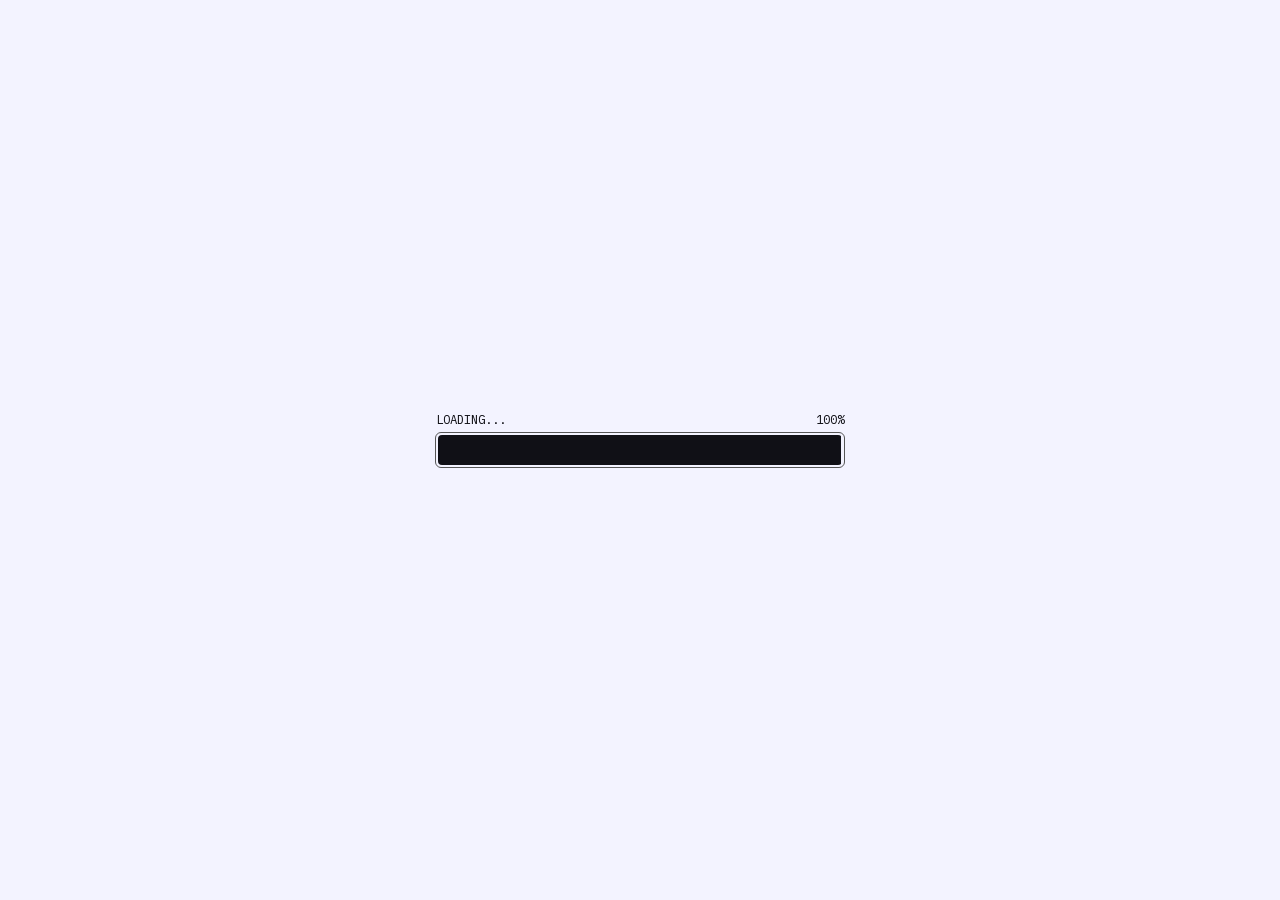
==== commit 24b1cc8c: "Ссылка на LOOKTURA в блоках контактов" ====
--- a/contact/index.html
+++ b/contact/index.html
@@ -1 +1 @@
-<!DOCTYPE html><html lang="ru" data-op-end="false"> <head><meta charset="UTF-8"><meta name="viewport" content="width=device-width, initial-scale=1"><link rel="preload" as="style" fetchpriority="high" href="../fonts/fonts.css"><link rel="stylesheet" href="../fonts/fonts.css"><link rel="preload" href="../images/meme_full.webp" as="image" type="image/webp" fetchpriority="high"><link rel="icon" type="image/svg+xml" href="../favicon.svg"><title>Контакты — Андрей Хитров</title><meta name="description" content="Внедряю Claude и другие модели в рабочие процессы компаний — с правилами, проверками и предсказуемым результатом. И делаю веб-продукты, которые раньше требовали целой команды."><link rel="canonical" href="https://drynyakhitrov-byte.github.io/contact/"><link rel="sitemap" href="../sitemap.xml"><meta property="og:title" content="Контакты — Андрей Хитров"><meta property="og:description" content="Внедряю Claude и другие модели в рабочие процессы компаний — с правилами, проверками и предсказуемым результатом. И делаю веб-продукты, которые раньше требовали целой команды."><meta property="og:url" content="https://drynyakhitrov-byte.github.io/contact/"><meta property="og:image" content="https://drynyakhitrov-byte.github.io/og-image.png"><meta property="og:site_name" content="Андрей Хитров — портфолио"><meta property="og:locale" content="ru_RU"><meta name="twitter:card" content="summary_large_image"><meta name="twitter:title" content="Контакты — Андрей Хитров"><meta name="twitter:description" content="Внедряю Claude и другие модели в рабочие процессы компаний — с правилами, проверками и предсказуемым результатом. И делаю веб-продукты, которые раньше требовали целой команды."><link rel="stylesheet" href="../_astro/style.COBHKi4A.css"><script type="module" src="../_astro/hoisted.DLZDcrRD.js"></script></head> <body>  <div class="_loading_xfgot_1" data-js="loading"> <div class="_loadingMain_xfgot_10" data-js="loading-main"> <p class="_loadingText_xfgot_33" data-js="loading-text"> <span>loading...</span> <span data-js="loading-percent">0%</span> </p> <div class="_loadingProgress_xfgot_45"></div> </div>  <div class="_loadingLinks_xfgot_71"> <a href="#" class="_root_2nwwz_1" data-invert="false" target="_blank" rel="noreferrer"> <span class="_inner_2nwwz_27"> Telegram<span class="_arrow_2nwwz_35"><svg width="12" height="9" viewBox="0 0 12 9" fill="none" xmlns="http://www.w3.org/2000/svg"> <path d="M7.10603 8.30204L6.19403 7.39004L7.82803 5.75604L8.77803 4.95804L8.75903 4.90104L6.93503 5.01504H0.551025V3.72304H6.93503L8.75903 3.83704L8.77803 3.78004L7.82803 2.98204L6.19403 1.34804L7.10603 0.436035L11.039 4.36904L7.10603 8.30204Z" fill="currentColor"></path> </svg></span> </span> </a><a href="mailto:andrei.khitrov34@gmail.com" class="_root_2nwwz_1" data-invert="false" target="_blank" rel="noreferrer"> <span class="_inner_2nwwz_27"> Email<span class="_arrow_2nwwz_35"><svg width="12" height="9" viewBox="0 0 12 9" fill="none" xmlns="http://www.w3.org/2000/svg"> <path d="M7.10603 8.30204L6.19403 7.39004L7.82803 5.75604L8.77803 4.95804L8.75903 4.90104L6.93503 5.01504H0.551025V3.72304H6.93503L8.75903 3.83704L8.77803 3.78004L7.82803 2.98204L6.19403 1.34804L7.10603 0.436035L11.039 4.36904L7.10603 8.30204Z" fill="currentColor"></path> </svg></span> </span> </a> </div> </div> <div class="_frame_yk7yd_1" data-js="outer-frame"> <svg width="0" height="0" viewBox="0 0 0 0" fill="none" xmlns="http://www.w3.org/2000/svg">  <defs> <mask id="mask">  <rect id="outer-rect-mask-bg" x="0" y="0" width="0" height="0" fill="white"></rect>  <rect class="_rectRadius_yk7yd_30" id="outer-rect-mask-body" x="0" y="0" width="0" height="0" fill="black"></rect> </mask> </defs>  <rect class="_rectBg_yk7yd_23" id="outer-rect-bg" x="0" y="0" width="0" height="0" fill="var(--color-bg)" mask="url(#mask)"></rect>  <rect id="outer-rect-border" class="_rectRadius_yk7yd_30" x="0" y="0" width="0" height="0" stroke-width="1" fill="var(--color-bg)" fill-opacity="0" stroke="var(--color-border)" vector-effect="non-scaling-stroke"></rect> </svg> </div> <div class="_rightTop_yk7yd_45">  <div class="_theme_yk7yd_65"> <button class="_root_bi63f_1" data-color="light" data-js="theme-light" aria-label="светлая тема"></button> <button class="_root_bi63f_1" data-color="dark" data-js="theme-dark" aria-label="тёмная тема"></button> </div>  <p class="_clock_yk7yd_77">А<span class="_clockColon_yk7yd_92">:</span>Х</p> </div> <button class="_button_2f0wn_1" aria-expanded="false" aria-controls="hamburger-menu" data-js="hamburger-button"> <span class="_buttonLine_2f0wn_24"></span> <span class="_buttonLine_2f0wn_24"></span> <span class="_buttonLine_2f0wn_24"></span> </button> <div class="_menu_2f0wn_52" id="hamburger-menu" class="_menu_2f0wn_52" data-js="hamburger-menu" aria-hidden="true"> <ul class="_list_2f0wn_73"> <li> <a href="/" class="_link_2f0wn_81" data-js="hamburger-menu-link"> главная </a> </li><li> <a href="/works/" class="_link_2f0wn_81" data-js="hamburger-menu-link"> проекты </a> </li><li> <a href="/profile/" class="_link_2f0wn_81" data-js="hamburger-menu-link"> обо мне </a> </li><li> <a href="/contact/" class="_link_2f0wn_81" data-js="hamburger-menu-link"> контакты </a> </li> </ul> <div class="_line_2f0wn_100"> <span class="_line_yr5zo_2"></span> </div> <ul class="_sns_2f0wn_74"> <li> <a href="#" class="_link_2f0wn_81" target="_blank" rel="noopener noreferrer" data-js="hamburger-menu-link"> Telegram </a> </li><li> <a href="mailto:andrei.khitrov34@gmail.com" class="_link_2f0wn_81" target="_blank" rel="noopener noreferrer" data-js="hamburger-menu-link"> Email </a> </li> </ul> </div>  <div class="_wrapper_lwnf9_9" data-js="wrapper" tabindex="-1"> <div class="_content_lwnf9_22" data-js="content"> <header class="_header_10du9_1" data-js="header"> <a href="/" class="_logo_10du9_10"><svg width="41" height="40" viewBox="0 0 41 40" fill="none" xmlns="http://www.w3.org/2000/svg" aria-label="Андрей Хитров"> <path d="M16.186 5.55681H0.0167575C0.012313 5.55681 0.00805065 5.55504 0.00490794 5.5519C0.00176522 5.54876 0 5.54449 0 5.54005V0.0167583C0 0.0123138 0.00176522 0.00805145 0.00490794 0.00490874C0.00805065 0.00176602 0.012313 0 0.0167575 0H40.0398C40.0443 0 40.0485 0.00176602 40.0517 0.00490874C40.0548 0.00805145 40.0566 0.0123138 40.0566 0.0167583V5.54005C40.0566 5.54449 40.0548 5.54876 40.0517 5.5519C40.0485 5.55504 40.0443 5.55681 40.0398 5.55681H23.848C23.8452 5.55687 23.8423 5.55768 23.8399 5.55914C23.8374 5.56061 23.8353 5.56269 23.8339 5.56519L20.0314 12.151C20.03 12.1537 20.0279 12.1558 20.0253 12.1574C20.0227 12.1589 20.0198 12.1597 20.0168 12.1597C20.0138 12.1597 20.0108 12.1589 20.0083 12.1574C20.0057 12.1558 20.0035 12.1537 20.0021 12.151L16.2002 5.56519C16.1987 5.56269 16.1967 5.56061 16.1942 5.55914C16.1917 5.55768 16.1889 5.55687 16.186 5.55681Z" fill="currentColor"></path> <path d="M18.4321 12.3909H0.0167575C0.012313 12.3909 0.00805065 12.3891 0.00490794 12.386C0.00176523 12.3829 0 12.3786 0 12.3741V6.93412C0 6.92967 0.00176523 6.92541 0.00490794 6.92227C0.00805065 6.91912 0.012313 6.91736 0.0167575 6.91736H15.1428C15.1457 6.91737 15.1484 6.91809 15.1509 6.91947C15.1534 6.92084 15.1555 6.92282 15.157 6.92521L18.4468 12.3652C18.4484 12.3678 18.4493 12.3708 18.4493 12.3738C18.4494 12.3768 18.4486 12.3798 18.4471 12.3825C18.4456 12.3851 18.4434 12.3873 18.4408 12.3888C18.4381 12.3902 18.4351 12.391 18.4321 12.3909Z" fill="currentColor"></path> <path d="M24.9369 6.91736H40.0389C40.0412 6.91736 40.0435 6.91782 40.0457 6.91871C40.0478 6.91961 40.0498 6.92092 40.0515 6.92257C40.0531 6.92423 40.0544 6.92619 40.0553 6.92835C40.0562 6.93051 40.0567 6.93283 40.0567 6.93516V12.3731C40.0567 12.3754 40.0562 12.3777 40.0553 12.3799C40.0544 12.3821 40.0531 12.384 40.0515 12.3857C40.0498 12.3873 40.0478 12.3887 40.0457 12.3895C40.0435 12.3904 40.0412 12.3909 40.0389 12.3909H21.6481C21.645 12.3909 21.6418 12.3901 21.6391 12.3885C21.6363 12.3869 21.6341 12.3846 21.6325 12.3818C21.631 12.379 21.6302 12.3758 21.6303 12.3727C21.6303 12.3695 21.6313 12.3664 21.6329 12.3637L24.9217 6.92574C24.9233 6.92316 24.9255 6.92104 24.9282 6.91957C24.9308 6.91811 24.9338 6.91734 24.9369 6.91736Z" fill="currentColor"></path> <path d="M40.0566 26.0303C40.0566 26.034 40.0551 26.0376 40.0524 26.0403C40.0498 26.0429 40.0462 26.0444 40.0424 26.0444H0.0141397C0.0103897 26.0444 0.00679328 26.0429 0.00414162 26.0403C0.00148996 26.0376 0 26.034 0 26.0303V13.6085C0 13.6047 0.00148996 13.6012 0.00414162 13.5985C0.00679328 13.5958 0.0103897 13.5944 0.0141397 13.5944H40.0424C40.0462 13.5944 40.0498 13.5958 40.0524 13.5985C40.0551 13.6012 40.0566 13.6047 40.0566 13.6085V26.0303ZM34.0106 19.1737C34.0106 19.1688 34.0087 19.1642 34.0053 19.1607C34.0018 19.1573 33.9972 19.1554 33.9923 19.1554H6.14805C6.14319 19.1554 6.13852 19.1573 6.13509 19.1607C6.13165 19.1642 6.12972 19.1688 6.12972 19.1737V20.4525C6.12972 20.4574 6.13165 20.462 6.13509 20.4655C6.13852 20.4689 6.14319 20.4709 6.14805 20.4709H33.9923C33.9972 20.4709 34.0018 20.4689 34.0053 20.4655C34.0087 20.462 34.0106 20.4574 34.0106 20.4525V19.1737Z" fill="currentColor"></path> <path d="M7.75052 34.4222V27.5661C7.75052 27.5615 7.75234 27.5571 7.75558 27.5539C7.75882 27.5507 7.76322 27.5488 7.7678 27.5488H40.0393C40.0439 27.5488 40.0483 27.5507 40.0515 27.5539C40.0548 27.5571 40.0566 27.5615 40.0566 27.5661V39.9827C40.0566 39.9872 40.0548 39.9916 40.0515 39.9949C40.0483 39.9981 40.0439 39.9999 40.0393 39.9999H0.0172817C0.0126983 39.9999 0.00830228 39.9981 0.00506136 39.9949C0.00182044 39.9916 0 39.9872 0 39.9827V27.5661C0 27.5615 0.00182044 27.5571 0.00506136 27.5539C0.00830228 27.5507 0.0126983 27.5488 0.0172817 27.5488H6.11244C6.11702 27.5488 6.12142 27.5507 6.12466 27.5539C6.1279 27.5571 6.12972 27.5615 6.12972 27.5661V34.4222C6.12972 34.4244 6.13016 34.4267 6.13103 34.4288C6.1319 34.4309 6.13318 34.4328 6.13478 34.4344C6.13639 34.436 6.13829 34.4373 6.14039 34.4381C6.14248 34.439 6.14473 34.4395 6.147 34.4395H7.73324C7.73782 34.4395 7.74222 34.4376 7.74546 34.4344C7.7487 34.4312 7.75052 34.4268 7.75052 34.4222ZM34.0117 33.1412C34.0117 33.139 34.0112 33.1367 34.0104 33.1346C34.0095 33.1325 34.0082 33.1306 34.0066 33.129C34.005 33.1274 34.0031 33.1262 34.001 33.1253C33.9989 33.1244 33.9967 33.124 33.9944 33.124H13.7991C13.7945 33.124 13.7901 33.1258 13.7868 33.129C13.7836 33.1323 13.7818 33.1367 13.7818 33.1412V34.4222C13.7818 34.4244 13.7822 34.4267 13.7831 34.4288C13.784 34.4309 13.7852 34.4328 13.7868 34.4344C13.7885 34.436 13.7904 34.4373 13.7925 34.4381C13.7946 34.439 13.7968 34.4395 13.7991 34.4395H33.9944C33.9967 34.4395 33.9989 34.439 34.001 34.4381C34.0031 34.4373 34.005 34.436 34.0066 34.4344C34.0082 34.4328 34.0095 34.4309 34.0104 34.4288C34.0112 34.4267 34.0117 34.4244 34.0117 34.4222V33.1412Z" fill="currentColor"></path> </svg></a> <nav class="_menu_10du9_25" data-js="header-menu"> <ul class="_menuList_10du9_44"> <li class="_menuItem_10du9_55" data-js="header-menu-item" data-id="index"> <a href="/" class="_menuLink_10du9_60"> главная </a> </li><li class="_menuItem_10du9_55" data-js="header-menu-item" data-id="works"> <a href="/works/" class="_menuLink_10du9_60"> проекты </a> </li><li class="_menuItem_10du9_55" data-js="header-menu-item" data-id="profile"> <a href="/profile/" class="_menuLink_10du9_60"> обо мне </a> </li><li class="_menuItem_10du9_55" data-js="header-menu-item" data-id="contact"> <a href="/contact/" class="_menuLink_10du9_60"> контакты </a> </li> </ul> <div class="_menuCurrent_10du9_68" data-js="header-menu-current"></div> </nav> <ul class="_sns_10du9_86"> <li> <a href="#" class="_root_2nwwz_1" data-invert="true" target="_blank" rel="noreferrer"> <span class="_inner_2nwwz_27"> Telegram<span class="_arrow_2nwwz_35"><svg width="12" height="9" viewBox="0 0 12 9" fill="none" xmlns="http://www.w3.org/2000/svg"> <path d="M7.10603 8.30204L6.19403 7.39004L7.82803 5.75604L8.77803 4.95804L8.75903 4.90104L6.93503 5.01504H0.551025V3.72304H6.93503L8.75903 3.83704L8.77803 3.78004L7.82803 2.98204L6.19403 1.34804L7.10603 0.436035L11.039 4.36904L7.10603 8.30204Z" fill="currentColor"></path> </svg></span> </span> </a> </li><li> <a href="mailto:andrei.khitrov34@gmail.com" class="_root_2nwwz_1" data-invert="true" target="_blank" rel="noreferrer"> <span class="_inner_2nwwz_27"> Email<span class="_arrow_2nwwz_35"><svg width="12" height="9" viewBox="0 0 12 9" fill="none" xmlns="http://www.w3.org/2000/svg"> <path d="M7.10603 8.30204L6.19403 7.39004L7.82803 5.75604L8.77803 4.95804L8.75903 4.90104L6.93503 5.01504H0.551025V3.72304H6.93503L8.75903 3.83704L8.77803 3.78004L7.82803 2.98204L6.19403 1.34804L7.10603 0.436035L11.039 4.36904L7.10603 8.30204Z" fill="currentColor"></path> </svg></span> </span> </a> </li> </ul> </header> <main id="swup" class="_main_lwnf9_28" data-js="main">  <div class="_page_1mtkv_1" data-js="contact"> <div class="_heading_1mtkv_7"> <div class="_root_1ppyp_1" data-js="heading"> <h1 class="_main_1ppyp_6" data-js="heading-text" translate="no">contact</h1> <div class="_barcode_1ppyp_30"> <span class="_barcode_iyu6r_1" aria-hidden="true" translate="no" text="contact" data-js="heading-barcode">contact</span> </div> </div> <div class="_headingDesc_1mtkv_18"><p>Напишите через форму</p><p>или сразу на <a href="mailto:andrei.khitrov34@gmail.com">почту</a>.</p><p>Опишите задачу, сроки и бюджет — разберём за один созвон.</p></div> </div> <div class="_body_1mtkv_38"> <div class="_deco_1mtkv_49"> <div class="_decoSpace_1mtkv_59"> <span class="_line_yr5zo_2"></span> <div class="_decoSticker1_1mtkv_67" data-js="sticker"> <img src="../images/sticker_01.jpg" alt=""> </div> <div class="_decoSticker2_1mtkv_77" data-js="sticker"> <img src="../images/sticker_02.jpg" alt=""> </div> </div> <div class="_decoCross_1mtkv_87"> <span class="_wrapper_zpylq_1" data-js="dashed-cross"> <span class="_line1_zpylq_8"><span class="_line_yr5zo_2"></span></span> <span class="_line2_zpylq_9"><span class="_line_yr5zo_2"></span></span> </span> </div> </div> <div class="_content_1mtkv_92"> <h2 class="_contentHeading_1mtkv_109"> (форма) </h2> <form class="_form_1mtkv_113" data-js="contact-form"> <div class="_formBlock_1mtkv_122">  <label class="_label_1mtkv_140" for="name"> Имя </label> <input class="_input_1mtkv_145" type="text" name="name" required="required" placeholder="Имя"> </div> <div class="_formBlock_1mtkv_122"> <label class="_label_1mtkv_140" for="email"> Email </label> <input class="_input_1mtkv_145" type="email" name="email" required="required" placeholder="info@example.com"> </div> <div class="_formBlock_1mtkv_122"> <label class="_label_1mtkv_140" for="message"> Сообщение </label> <textarea class="_textarea_1mtkv_146" name="message" required="required" placeholder="Опишите задачу"></textarea> </div>  <div class="_error_1mtkv_208" data-js="contact-error"><p>Не получилось отправить сообщение.</p><p>Попробуйте ещё раз</p><p>или напишите мне на <a href="mailto:andrei.khitrov34@gmail.com">почту</a> напрямую.</p></div> <button class="_formSubmit_1mtkv_171" type="submit" data-js="contact-submit"> отправить </button> <p class="_barcode_1mtkv_225"> <span class="_barcode_iyu6r_1" aria-hidden="true" translate="no" text="contact">contact</span> </p> </form> </div> </div> </div>  </main> <footer class="_root_m7rmt_1" data-js="footer"> <div class="_inner_m7rmt_9"> <div class="_grid_m7rmt_19"> <div class="_wrapper_oc6qz_1" data-js="grid" data-outline="true" data-common="true"> <canvas></canvas> </div> </div> <ul class="_sns_m7rmt_35"> <li> <a href="#" class="_snsLink_m7rmt_45"> Telegram </a> </li><li> <a href="mailto:andrei.khitrov34@gmail.com" class="_snsLink_m7rmt_45"> Email </a> </li><li> <a href="#" class="_snsLink_m7rmt_45"> GitHub </a> </li> </ul> <div> <div class="_barcode_m7rmt_76"> <span class="_barcode_iyu6r_1" aria-hidden="true" translate="no" text="footer">footer</span> </div> <p class="_copyright_m7rmt_82">(c) Андрей Хитров</p> </div> <div class="_glHolo_m7rmt_88" data-js="footer-gl-holo"> <canvas></canvas> </div> </div> <div class="_glMeme_m7rmt_103" data-js="footer-gl-meme"> <canvas></canvas> </div> </footer> <div class="_overlay_1lh9n_1" data-js="transition-overlay"> <canvas></canvas> </div> </div> </div> <div class="_scrollbar_1rdgu_1" data-scrollbar="container" data-visible="false"> <div class="_thumb_1rdgu_17" data-scrollbar="thumb"></div> </div> <!-- at 1:09 ?? --> <div class="_at109_183c8_1" data-js="at109"> <template data-js="at109-template"> <div class="_dialog_183c8_11" data-js="at109-dialog"> <div class="_root_3fli2_1" data-js="dialog-box"> <div class="_inner_3fli2_23"> <div class="_header_3fli2_40" data-js="dialog-box-header"> <h2 class="_title_3fli2_59">at_andrei.txt</h2> <button class="_close_3fli2_70" data-js="dialog-box-close" aria-label="close"> <span class="_closeInner_3fli2_91"></span> </button> </div> <div class="_body_3fli2_117">  <div class="_dialogBody_183c8_24"> <p>Андрей Хитров</p> </div>  </div> </div> </div> </div> </template> </div>   </body></html>+<!DOCTYPE html><html lang="ru" data-op-end="false"> <head><meta charset="UTF-8"><meta name="viewport" content="width=device-width, initial-scale=1"><link rel="preload" as="style" fetchpriority="high" href="../fonts/fonts.css"><link rel="stylesheet" href="../fonts/fonts.css"><link rel="preload" href="../images/meme_full.webp" as="image" type="image/webp" fetchpriority="high"><link rel="icon" type="image/svg+xml" href="../favicon.svg"><title>Контакты — Андрей Хитров</title><meta name="description" content="Внедряю Claude и другие модели в рабочие процессы компаний — с правилами, проверками и предсказуемым результатом. И делаю веб-продукты, которые раньше требовали целой команды."><link rel="canonical" href="https://drynyakhitrov-byte.github.io/contact/"><link rel="sitemap" href="../sitemap.xml"><meta property="og:title" content="Контакты — Андрей Хитров"><meta property="og:description" content="Внедряю Claude и другие модели в рабочие процессы компаний — с правилами, проверками и предсказуемым результатом. И делаю веб-продукты, которые раньше требовали целой команды."><meta property="og:url" content="https://drynyakhitrov-byte.github.io/contact/"><meta property="og:image" content="https://drynyakhitrov-byte.github.io/og-image.png"><meta property="og:site_name" content="Андрей Хитров — портфолио"><meta property="og:locale" content="ru_RU"><meta name="twitter:card" content="summary_large_image"><meta name="twitter:title" content="Контакты — Андрей Хитров"><meta name="twitter:description" content="Внедряю Claude и другие модели в рабочие процессы компаний — с правилами, проверками и предсказуемым результатом. И делаю веб-продукты, которые раньше требовали целой команды."><link rel="stylesheet" href="../_astro/style.COBHKi4A.css"><script type="module" src="../_astro/hoisted.DLZDcrRD.js"></script></head> <body>  <div class="_loading_xfgot_1" data-js="loading"> <div class="_loadingMain_xfgot_10" data-js="loading-main"> <p class="_loadingText_xfgot_33" data-js="loading-text"> <span>loading...</span> <span data-js="loading-percent">0%</span> </p> <div class="_loadingProgress_xfgot_45"></div> </div>  <div class="_loadingLinks_xfgot_71"> <a href="https://t.me/khitrow" class="_root_2nwwz_1" data-invert="false" target="_blank" rel="noreferrer"> <span class="_inner_2nwwz_27"> Telegram<span class="_arrow_2nwwz_35"><svg width="12" height="9" viewBox="0 0 12 9" fill="none" xmlns="http://www.w3.org/2000/svg"> <path d="M7.10603 8.30204L6.19403 7.39004L7.82803 5.75604L8.77803 4.95804L8.75903 4.90104L6.93503 5.01504H0.551025V3.72304H6.93503L8.75903 3.83704L8.77803 3.78004L7.82803 2.98204L6.19403 1.34804L7.10603 0.436035L11.039 4.36904L7.10603 8.30204Z" fill="currentColor"></path> </svg></span> </span> </a><a href="mailto:andrei.khitrov34@gmail.com" class="_root_2nwwz_1" data-invert="false" target="_blank" rel="noreferrer"> <span class="_inner_2nwwz_27"> Email<span class="_arrow_2nwwz_35"><svg width="12" height="9" viewBox="0 0 12 9" fill="none" xmlns="http://www.w3.org/2000/svg"> <path d="M7.10603 8.30204L6.19403 7.39004L7.82803 5.75604L8.77803 4.95804L8.75903 4.90104L6.93503 5.01504H0.551025V3.72304H6.93503L8.75903 3.83704L8.77803 3.78004L7.82803 2.98204L6.19403 1.34804L7.10603 0.436035L11.039 4.36904L7.10603 8.30204Z" fill="currentColor"></path> </svg></span> </span> </a> </div> </div> <div class="_frame_yk7yd_1" data-js="outer-frame"> <svg width="0" height="0" viewBox="0 0 0 0" fill="none" xmlns="http://www.w3.org/2000/svg">  <defs> <mask id="mask">  <rect id="outer-rect-mask-bg" x="0" y="0" width="0" height="0" fill="white"></rect>  <rect class="_rectRadius_yk7yd_30" id="outer-rect-mask-body" x="0" y="0" width="0" height="0" fill="black"></rect> </mask> </defs>  <rect class="_rectBg_yk7yd_23" id="outer-rect-bg" x="0" y="0" width="0" height="0" fill="var(--color-bg)" mask="url(#mask)"></rect>  <rect id="outer-rect-border" class="_rectRadius_yk7yd_30" x="0" y="0" width="0" height="0" stroke-width="1" fill="var(--color-bg)" fill-opacity="0" stroke="var(--color-border)" vector-effect="non-scaling-stroke"></rect> </svg> </div> <div class="_rightTop_yk7yd_45">  <div class="_theme_yk7yd_65"> <button class="_root_bi63f_1" data-color="light" data-js="theme-light" aria-label="светлая тема"></button> <button class="_root_bi63f_1" data-color="dark" data-js="theme-dark" aria-label="тёмная тема"></button> </div>  <p class="_clock_yk7yd_77">А<span class="_clockColon_yk7yd_92">:</span>Х</p> </div> <button class="_button_2f0wn_1" aria-expanded="false" aria-controls="hamburger-menu" data-js="hamburger-button"> <span class="_buttonLine_2f0wn_24"></span> <span class="_buttonLine_2f0wn_24"></span> <span class="_buttonLine_2f0wn_24"></span> </button> <div class="_menu_2f0wn_52" id="hamburger-menu" class="_menu_2f0wn_52" data-js="hamburger-menu" aria-hidden="true"> <ul class="_list_2f0wn_73"> <li> <a href="/" class="_link_2f0wn_81" data-js="hamburger-menu-link"> главная </a> </li><li> <a href="/works/" class="_link_2f0wn_81" data-js="hamburger-menu-link"> проекты </a> </li><li> <a href="/profile/" class="_link_2f0wn_81" data-js="hamburger-menu-link"> обо мне </a> </li><li> <a href="/contact/" class="_link_2f0wn_81" data-js="hamburger-menu-link"> контакты </a> </li> </ul> <div class="_line_2f0wn_100"> <span class="_line_yr5zo_2"></span> </div> <ul class="_sns_2f0wn_74"> <li> <a href="https://t.me/khitrow" class="_link_2f0wn_81" target="_blank" rel="noopener noreferrer" data-js="hamburger-menu-link"> Telegram </a> </li><li> <a href="mailto:andrei.khitrov34@gmail.com" class="_link_2f0wn_81" target="_blank" rel="noopener noreferrer" data-js="hamburger-menu-link"> Email </a> </li><li> <a href="https://looktura.github.io/" class="_link_2f0wn_81" target="_blank" rel="noopener noreferrer" data-js="hamburger-menu-link"> LOOKTURA </a> </li> </ul> </div>  <div class="_wrapper_lwnf9_9" data-js="wrapper" tabindex="-1"> <div class="_content_lwnf9_22" data-js="content"> <header class="_header_10du9_1" data-js="header"> <a href="/" class="_logo_10du9_10"><svg width="41" height="40" viewBox="0 0 41 40" fill="none" xmlns="http://www.w3.org/2000/svg" aria-label="Андрей Хитров"> <path d="M16.186 5.55681H0.0167575C0.012313 5.55681 0.00805065 5.55504 0.00490794 5.5519C0.00176522 5.54876 0 5.54449 0 5.54005V0.0167583C0 0.0123138 0.00176522 0.00805145 0.00490794 0.00490874C0.00805065 0.00176602 0.012313 0 0.0167575 0H40.0398C40.0443 0 40.0485 0.00176602 40.0517 0.00490874C40.0548 0.00805145 40.0566 0.0123138 40.0566 0.0167583V5.54005C40.0566 5.54449 40.0548 5.54876 40.0517 5.5519C40.0485 5.55504 40.0443 5.55681 40.0398 5.55681H23.848C23.8452 5.55687 23.8423 5.55768 23.8399 5.55914C23.8374 5.56061 23.8353 5.56269 23.8339 5.56519L20.0314 12.151C20.03 12.1537 20.0279 12.1558 20.0253 12.1574C20.0227 12.1589 20.0198 12.1597 20.0168 12.1597C20.0138 12.1597 20.0108 12.1589 20.0083 12.1574C20.0057 12.1558 20.0035 12.1537 20.0021 12.151L16.2002 5.56519C16.1987 5.56269 16.1967 5.56061 16.1942 5.55914C16.1917 5.55768 16.1889 5.55687 16.186 5.55681Z" fill="currentColor"></path> <path d="M18.4321 12.3909H0.0167575C0.012313 12.3909 0.00805065 12.3891 0.00490794 12.386C0.00176523 12.3829 0 12.3786 0 12.3741V6.93412C0 6.92967 0.00176523 6.92541 0.00490794 6.92227C0.00805065 6.91912 0.012313 6.91736 0.0167575 6.91736H15.1428C15.1457 6.91737 15.1484 6.91809 15.1509 6.91947C15.1534 6.92084 15.1555 6.92282 15.157 6.92521L18.4468 12.3652C18.4484 12.3678 18.4493 12.3708 18.4493 12.3738C18.4494 12.3768 18.4486 12.3798 18.4471 12.3825C18.4456 12.3851 18.4434 12.3873 18.4408 12.3888C18.4381 12.3902 18.4351 12.391 18.4321 12.3909Z" fill="currentColor"></path> <path d="M24.9369 6.91736H40.0389C40.0412 6.91736 40.0435 6.91782 40.0457 6.91871C40.0478 6.91961 40.0498 6.92092 40.0515 6.92257C40.0531 6.92423 40.0544 6.92619 40.0553 6.92835C40.0562 6.93051 40.0567 6.93283 40.0567 6.93516V12.3731C40.0567 12.3754 40.0562 12.3777 40.0553 12.3799C40.0544 12.3821 40.0531 12.384 40.0515 12.3857C40.0498 12.3873 40.0478 12.3887 40.0457 12.3895C40.0435 12.3904 40.0412 12.3909 40.0389 12.3909H21.6481C21.645 12.3909 21.6418 12.3901 21.6391 12.3885C21.6363 12.3869 21.6341 12.3846 21.6325 12.3818C21.631 12.379 21.6302 12.3758 21.6303 12.3727C21.6303 12.3695 21.6313 12.3664 21.6329 12.3637L24.9217 6.92574C24.9233 6.92316 24.9255 6.92104 24.9282 6.91957C24.9308 6.91811 24.9338 6.91734 24.9369 6.91736Z" fill="currentColor"></path> <path d="M40.0566 26.0303C40.0566 26.034 40.0551 26.0376 40.0524 26.0403C40.0498 26.0429 40.0462 26.0444 40.0424 26.0444H0.0141397C0.0103897 26.0444 0.00679328 26.0429 0.00414162 26.0403C0.00148996 26.0376 0 26.034 0 26.0303V13.6085C0 13.6047 0.00148996 13.6012 0.00414162 13.5985C0.00679328 13.5958 0.0103897 13.5944 0.0141397 13.5944H40.0424C40.0462 13.5944 40.0498 13.5958 40.0524 13.5985C40.0551 13.6012 40.0566 13.6047 40.0566 13.6085V26.0303ZM34.0106 19.1737C34.0106 19.1688 34.0087 19.1642 34.0053 19.1607C34.0018 19.1573 33.9972 19.1554 33.9923 19.1554H6.14805C6.14319 19.1554 6.13852 19.1573 6.13509 19.1607C6.13165 19.1642 6.12972 19.1688 6.12972 19.1737V20.4525C6.12972 20.4574 6.13165 20.462 6.13509 20.4655C6.13852 20.4689 6.14319 20.4709 6.14805 20.4709H33.9923C33.9972 20.4709 34.0018 20.4689 34.0053 20.4655C34.0087 20.462 34.0106 20.4574 34.0106 20.4525V19.1737Z" fill="currentColor"></path> <path d="M7.75052 34.4222V27.5661C7.75052 27.5615 7.75234 27.5571 7.75558 27.5539C7.75882 27.5507 7.76322 27.5488 7.7678 27.5488H40.0393C40.0439 27.5488 40.0483 27.5507 40.0515 27.5539C40.0548 27.5571 40.0566 27.5615 40.0566 27.5661V39.9827C40.0566 39.9872 40.0548 39.9916 40.0515 39.9949C40.0483 39.9981 40.0439 39.9999 40.0393 39.9999H0.0172817C0.0126983 39.9999 0.00830228 39.9981 0.00506136 39.9949C0.00182044 39.9916 0 39.9872 0 39.9827V27.5661C0 27.5615 0.00182044 27.5571 0.00506136 27.5539C0.00830228 27.5507 0.0126983 27.5488 0.0172817 27.5488H6.11244C6.11702 27.5488 6.12142 27.5507 6.12466 27.5539C6.1279 27.5571 6.12972 27.5615 6.12972 27.5661V34.4222C6.12972 34.4244 6.13016 34.4267 6.13103 34.4288C6.1319 34.4309 6.13318 34.4328 6.13478 34.4344C6.13639 34.436 6.13829 34.4373 6.14039 34.4381C6.14248 34.439 6.14473 34.4395 6.147 34.4395H7.73324C7.73782 34.4395 7.74222 34.4376 7.74546 34.4344C7.7487 34.4312 7.75052 34.4268 7.75052 34.4222ZM34.0117 33.1412C34.0117 33.139 34.0112 33.1367 34.0104 33.1346C34.0095 33.1325 34.0082 33.1306 34.0066 33.129C34.005 33.1274 34.0031 33.1262 34.001 33.1253C33.9989 33.1244 33.9967 33.124 33.9944 33.124H13.7991C13.7945 33.124 13.7901 33.1258 13.7868 33.129C13.7836 33.1323 13.7818 33.1367 13.7818 33.1412V34.4222C13.7818 34.4244 13.7822 34.4267 13.7831 34.4288C13.784 34.4309 13.7852 34.4328 13.7868 34.4344C13.7885 34.436 13.7904 34.4373 13.7925 34.4381C13.7946 34.439 13.7968 34.4395 13.7991 34.4395H33.9944C33.9967 34.4395 33.9989 34.439 34.001 34.4381C34.0031 34.4373 34.005 34.436 34.0066 34.4344C34.0082 34.4328 34.0095 34.4309 34.0104 34.4288C34.0112 34.4267 34.0117 34.4244 34.0117 34.4222V33.1412Z" fill="currentColor"></path> </svg></a> <nav class="_menu_10du9_25" data-js="header-menu"> <ul class="_menuList_10du9_44"> <li class="_menuItem_10du9_55" data-js="header-menu-item" data-id="index"> <a href="/" class="_menuLink_10du9_60"> главная </a> </li><li class="_menuItem_10du9_55" data-js="header-menu-item" data-id="works"> <a href="/works/" class="_menuLink_10du9_60"> проекты </a> </li><li class="_menuItem_10du9_55" data-js="header-menu-item" data-id="profile"> <a href="/profile/" class="_menuLink_10du9_60"> обо мне </a> </li><li class="_menuItem_10du9_55" data-js="header-menu-item" data-id="contact"> <a href="/contact/" class="_menuLink_10du9_60"> контакты </a> </li> </ul> <div class="_menuCurrent_10du9_68" data-js="header-menu-current"></div> </nav> <ul class="_sns_10du9_86"> <li> <a href="https://t.me/khitrow" class="_root_2nwwz_1" data-invert="true" target="_blank" rel="noreferrer"> <span class="_inner_2nwwz_27"> Telegram<span class="_arrow_2nwwz_35"><svg width="12" height="9" viewBox="0 0 12 9" fill="none" xmlns="http://www.w3.org/2000/svg"> <path d="M7.10603 8.30204L6.19403 7.39004L7.82803 5.75604L8.77803 4.95804L8.75903 4.90104L6.93503 5.01504H0.551025V3.72304H6.93503L8.75903 3.83704L8.77803 3.78004L7.82803 2.98204L6.19403 1.34804L7.10603 0.436035L11.039 4.36904L7.10603 8.30204Z" fill="currentColor"></path> </svg></span> </span> </a> </li><li> <a href="mailto:andrei.khitrov34@gmail.com" class="_root_2nwwz_1" data-invert="true" target="_blank" rel="noreferrer"> <span class="_inner_2nwwz_27"> Email<span class="_arrow_2nwwz_35"><svg width="12" height="9" viewBox="0 0 12 9" fill="none" xmlns="http://www.w3.org/2000/svg"> <path d="M7.10603 8.30204L6.19403 7.39004L7.82803 5.75604L8.77803 4.95804L8.75903 4.90104L6.93503 5.01504H0.551025V3.72304H6.93503L8.75903 3.83704L8.77803 3.78004L7.82803 2.98204L6.19403 1.34804L7.10603 0.436035L11.039 4.36904L7.10603 8.30204Z" fill="currentColor"></path> </svg></span> </span> </a> </li><li><a href="https://looktura.github.io/" class="_root_2nwwz_1" data-invert="true" target="_blank" rel="noreferrer"> <span class="_inner_2nwwz_27"> LOOKTURA<span class="_arrow_2nwwz_35"><svg width="12" height="9" viewBox="0 0 12 9" fill="none" xmlns="http://www.w3.org/2000/svg"> <path d="M7.10603 8.30204L6.19403 7.39004L7.82803 5.75604L8.77803 4.95804L8.75903 4.90104L6.93503 5.01504H0.551025V3.72304H6.93503L8.75903 3.83704L8.77803 3.78004L7.82803 2.98204L6.19403 1.34804L7.10603 0.436035L11.039 4.36904L7.10603 8.30204Z" fill="currentColor"></path> </svg></span> </span> </a></li> </ul> </header> <main id="swup" class="_main_lwnf9_28" data-js="main">  <div class="_page_1mtkv_1" data-js="contact"> <div class="_heading_1mtkv_7"> <div class="_root_1ppyp_1" data-js="heading"> <h1 class="_main_1ppyp_6" data-js="heading-text" translate="no">contact</h1> <div class="_barcode_1ppyp_30"> <span class="_barcode_iyu6r_1" aria-hidden="true" translate="no" text="contact" data-js="heading-barcode">contact</span> </div> </div> <div class="_headingDesc_1mtkv_18"><p>Напишите через форму</p><p>или сразу на <a href="mailto:andrei.khitrov34@gmail.com">почту</a>.</p><p>Опишите задачу, сроки и бюджет — разберём за один созвон.</p></div> </div> <div class="_body_1mtkv_38"> <div class="_deco_1mtkv_49"> <div class="_decoSpace_1mtkv_59"> <span class="_line_yr5zo_2"></span> <div class="_decoSticker1_1mtkv_67" data-js="sticker"> <img src="../images/sticker_01.jpg" alt=""> </div> <div class="_decoSticker2_1mtkv_77" data-js="sticker"> <img src="../images/sticker_02.jpg" alt=""> </div> </div> <div class="_decoCross_1mtkv_87"> <span class="_wrapper_zpylq_1" data-js="dashed-cross"> <span class="_line1_zpylq_8"><span class="_line_yr5zo_2"></span></span> <span class="_line2_zpylq_9"><span class="_line_yr5zo_2"></span></span> </span> </div> </div> <div class="_content_1mtkv_92"> <h2 class="_contentHeading_1mtkv_109"> (форма) </h2> <form class="_form_1mtkv_113" data-js="contact-form"> <div class="_formBlock_1mtkv_122">  <label class="_label_1mtkv_140" for="name"> Имя </label> <input class="_input_1mtkv_145" type="text" name="name" required="required" placeholder="Имя"> </div> <div class="_formBlock_1mtkv_122"> <label class="_label_1mtkv_140" for="email"> Email </label> <input class="_input_1mtkv_145" type="email" name="email" required="required" placeholder="info@example.com"> </div> <div class="_formBlock_1mtkv_122"> <label class="_label_1mtkv_140" for="message"> Сообщение </label> <textarea class="_textarea_1mtkv_146" name="message" required="required" placeholder="Опишите задачу"></textarea> </div>  <div class="_error_1mtkv_208" data-js="contact-error"><p>Не получилось отправить сообщение.</p><p>Попробуйте ещё раз</p><p>или напишите мне на <a href="mailto:andrei.khitrov34@gmail.com">почту</a> напрямую.</p></div> <button class="_formSubmit_1mtkv_171" type="submit" data-js="contact-submit"> отправить </button> <p class="_barcode_1mtkv_225"> <span class="_barcode_iyu6r_1" aria-hidden="true" translate="no" text="contact">contact</span> </p> </form> </div> </div> </div>  </main> <footer class="_root_m7rmt_1" data-js="footer"> <div class="_inner_m7rmt_9"> <div class="_grid_m7rmt_19"> <div class="_wrapper_oc6qz_1" data-js="grid" data-outline="true" data-common="true"> <canvas></canvas> </div> </div> <ul class="_sns_m7rmt_35"> <li> <a href="https://t.me/khitrow" class="_snsLink_m7rmt_45"> Telegram </a> </li><li> <a href="mailto:andrei.khitrov34@gmail.com" class="_snsLink_m7rmt_45"> Email </a> </li><li> <a href="https://www.instagram.com/drunya_kh" class="_snsLink_m7rmt_45"> Instagram </a> </li><li> <a href="https://looktura.github.io/" class="_snsLink_m7rmt_45"> LOOKTURA </a> </li> </ul> <div> <div class="_barcode_m7rmt_76"> <span class="_barcode_iyu6r_1" aria-hidden="true" translate="no" text="footer">footer</span> </div> <p class="_copyright_m7rmt_82">(c) Андрей Хитров</p> </div> <div class="_glHolo_m7rmt_88" data-js="footer-gl-holo"> <canvas></canvas> </div> </div> <div class="_glMeme_m7rmt_103" data-js="footer-gl-meme"> <canvas></canvas> </div> </footer> <div class="_overlay_1lh9n_1" data-js="transition-overlay"> <canvas></canvas> </div> </div> </div> <div class="_scrollbar_1rdgu_1" data-scrollbar="container" data-visible="false"> <div class="_thumb_1rdgu_17" data-scrollbar="thumb"></div> </div> <!-- at 1:09 ?? --> <div class="_at109_183c8_1" data-js="at109"> <template data-js="at109-template"> <div class="_dialog_183c8_11" data-js="at109-dialog"> <div class="_root_3fli2_1" data-js="dialog-box"> <div class="_inner_3fli2_23"> <div class="_header_3fli2_40" data-js="dialog-box-header"> <h2 class="_title_3fli2_59">at_andrei.txt</h2> <button class="_close_3fli2_70" data-js="dialog-box-close" aria-label="close"> <span class="_closeInner_3fli2_91"></span> </button> </div> <div class="_body_3fli2_117">  <div class="_dialogBody_183c8_24"> <p>Андрей Хитров</p> </div>  </div> </div> </div> </div> </template> </div>   </body></html>
